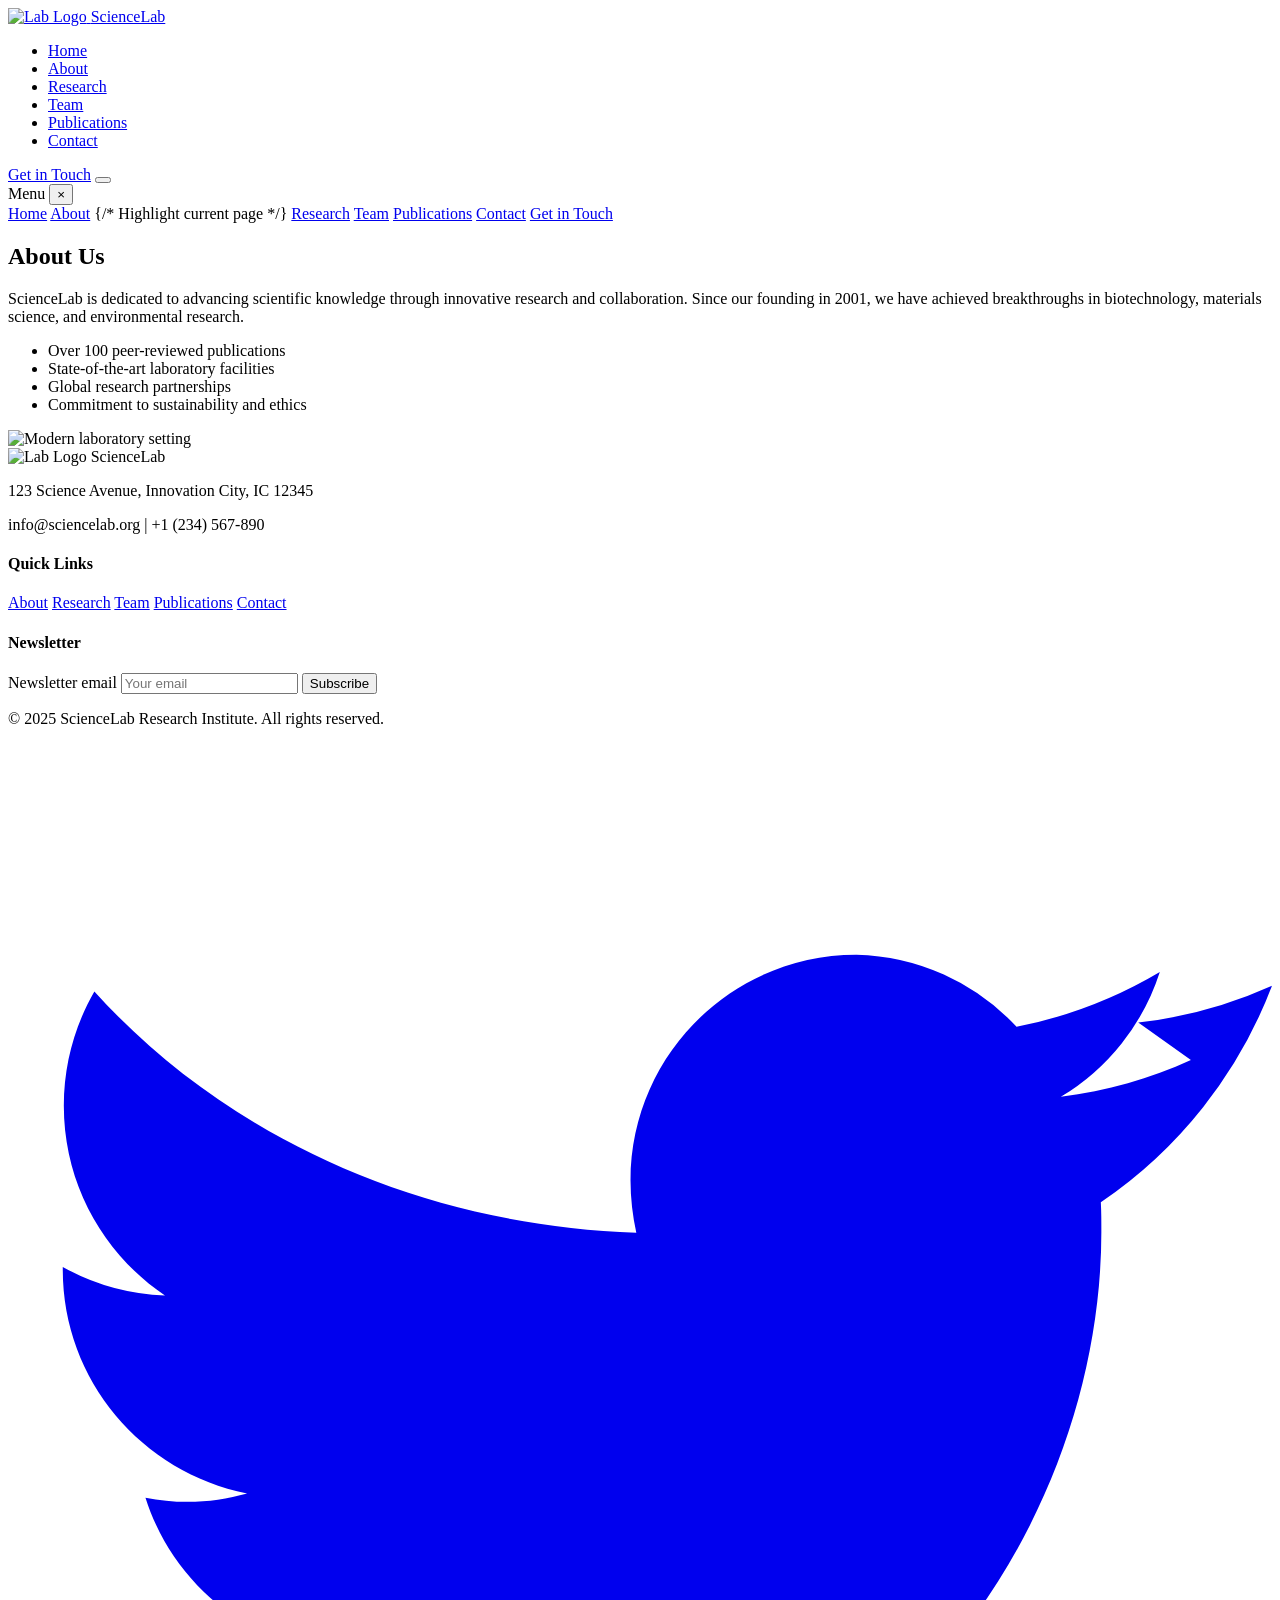
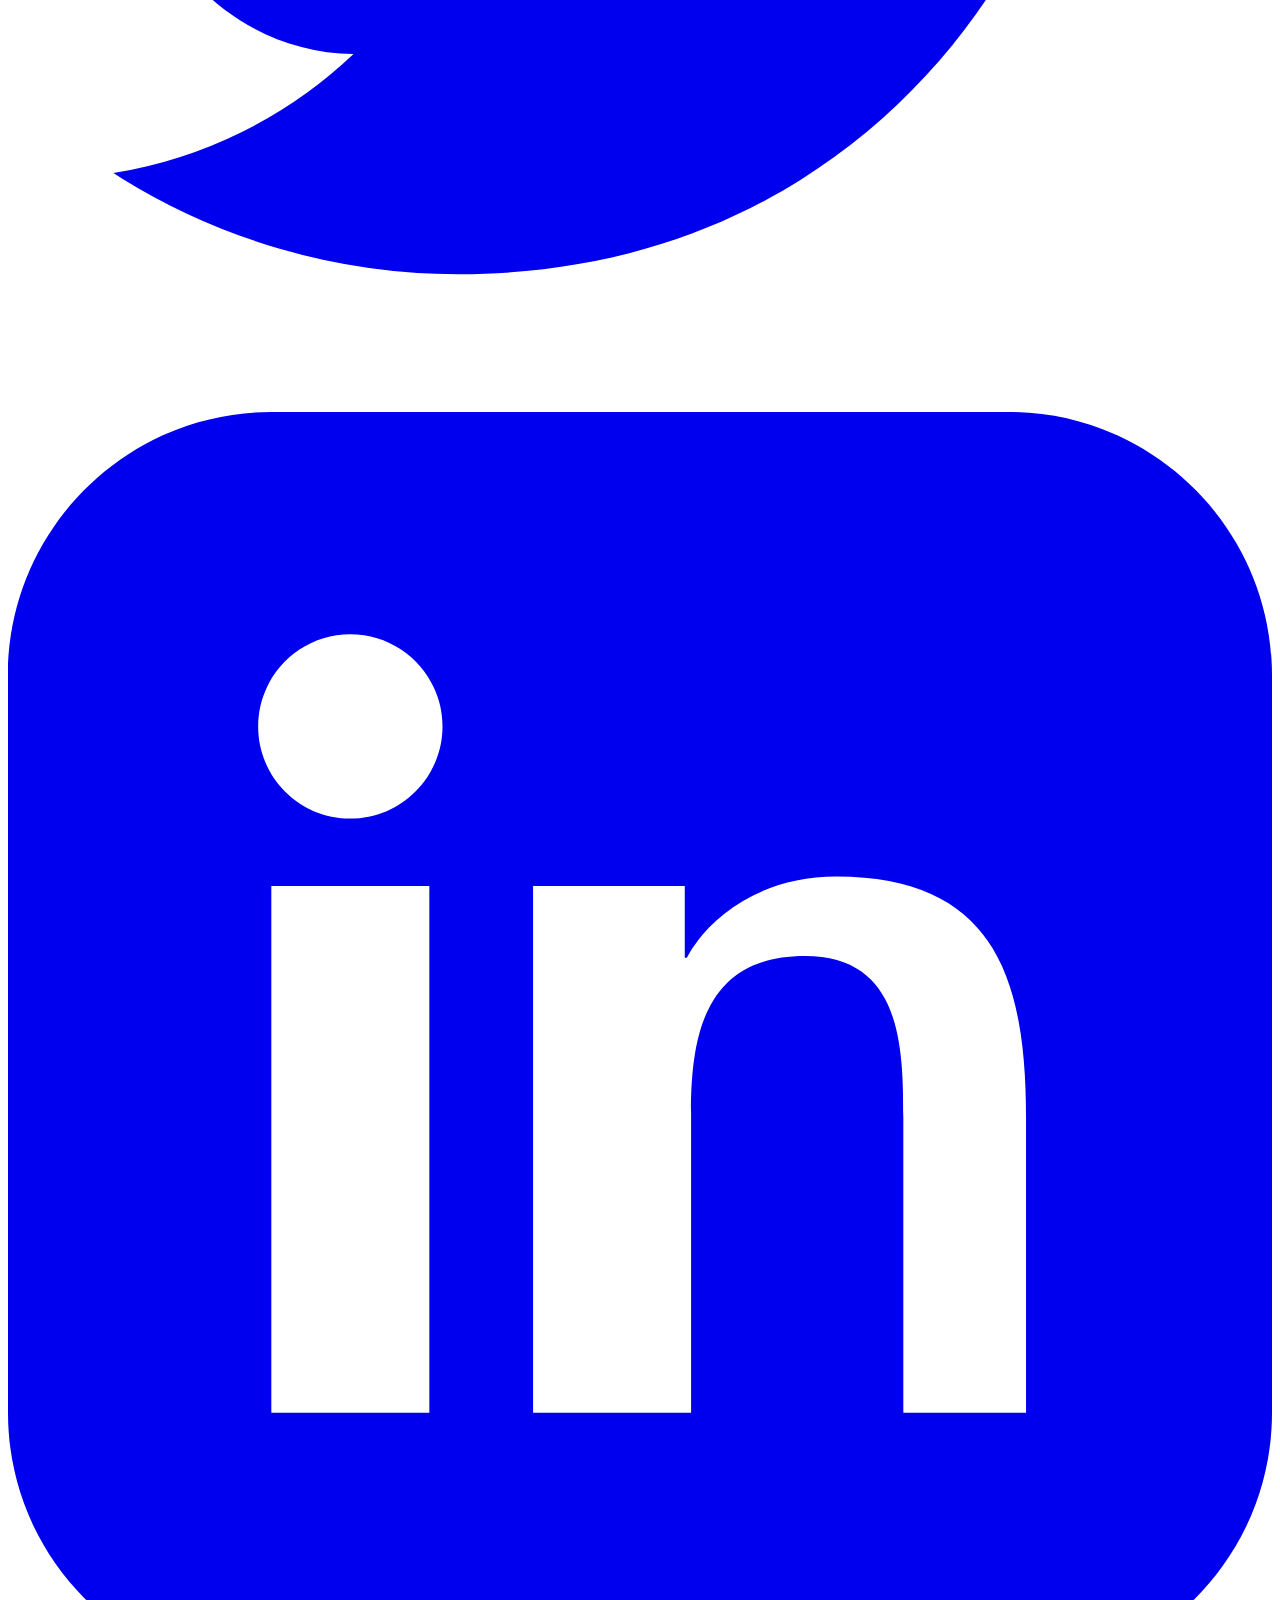
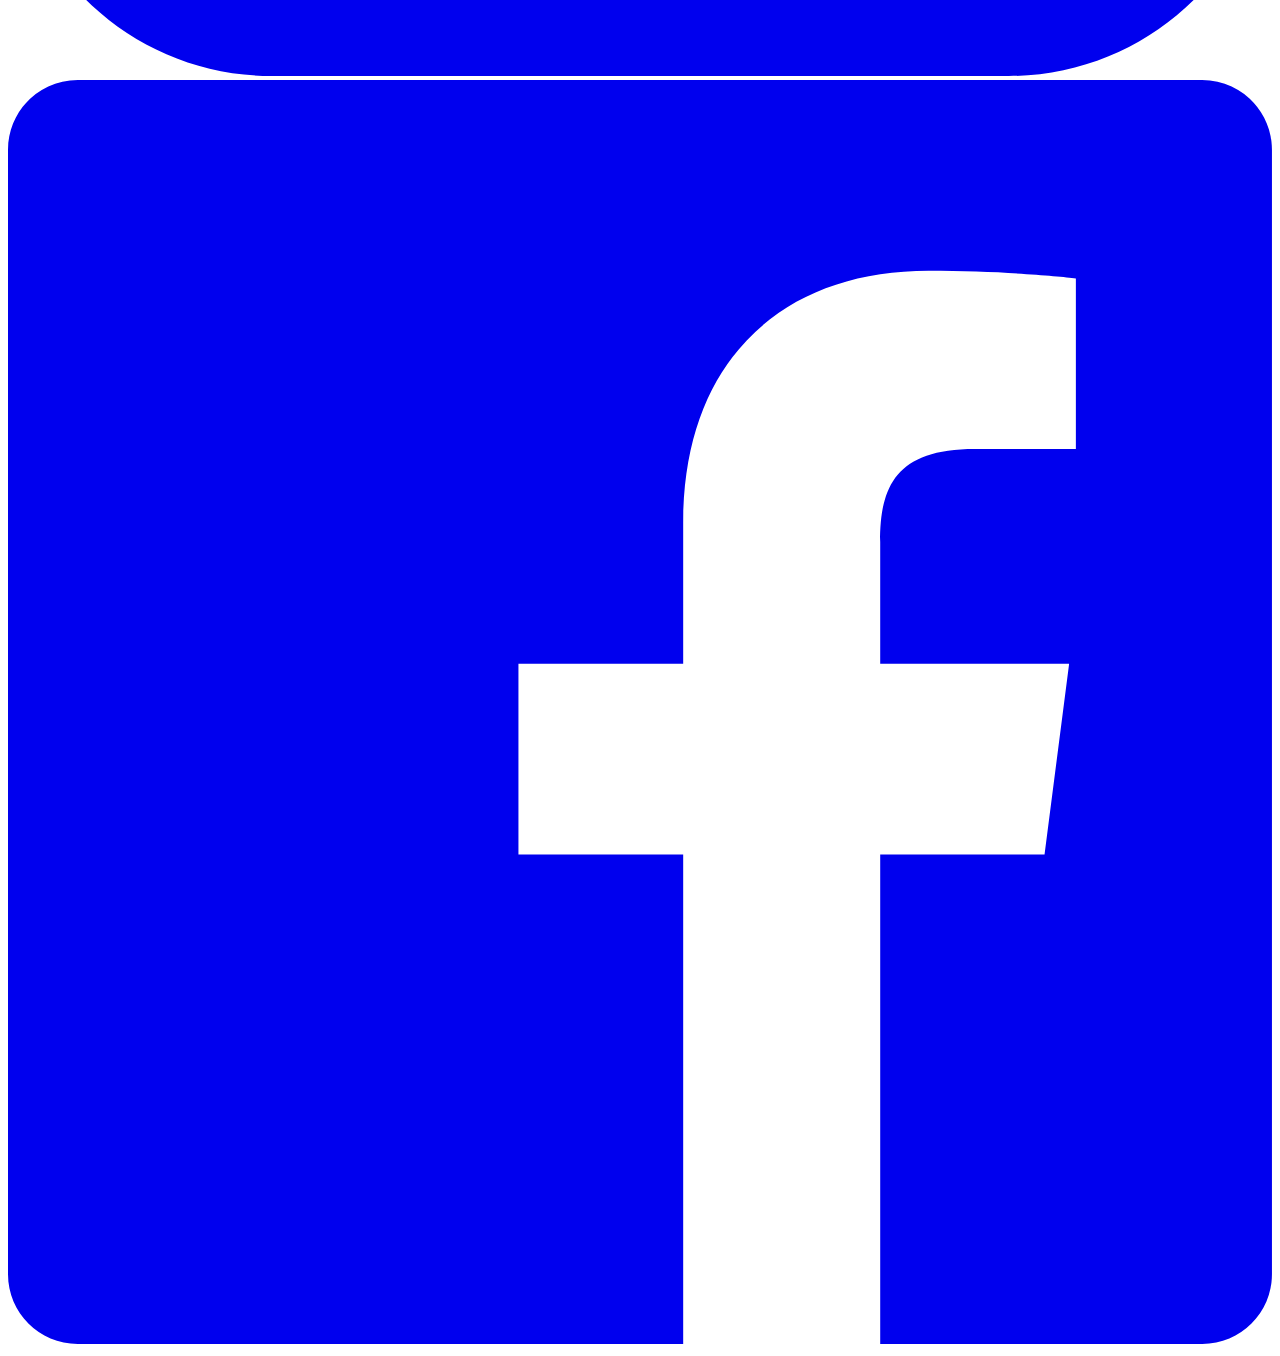
==== about.html @ 400959a8 "inital demo science lab on dev" ====
<!DOCTYPE html>
<html lang="en" class="scroll-smooth">
<head>
  <meta charset="UTF-8" />
  <meta name="viewport" content="width=device-width, initial-scale=1.0" />
  <meta name="description" content="About ScienceLab Research Institute - Our mission, history, and values." />
  <meta name="keywords" content="Science Lab, Research, About Us, Mission, Values, Tailwind CSS" />
  <meta name="author" content="ScienceLab" />
  <title>About Us - ScienceLab Research Institute</title>
  <!-- Google Fonts: Poppins -->
  <link rel="preconnect" href="https://fonts.googleapis.com">
  <link rel="preconnect" href="https://fonts.gstatic.com" crossorigin>
  <link href="https://fonts.googleapis.com/css2?family=Poppins:wght@400;600;700&display=swap" rel="stylesheet">
  <!-- Tailwind CSS CDN -->
  <script src="https://cdn.tailwindcss.com"></script>
  <!-- Tailwind Config -->
  <script>
    tailwind.config = {
      theme: {
        extend: {
          colors: {
            'sci-navy': '#0A174E',
            'sci-green': '#10B981',
            'sci-light-gray': '#F3F6FA',
          },
          fontFamily: {
            poppins: ['Poppins', 'sans-serif'],
          },
          boxShadow: {
            'nav': '0 4px 24px 0 rgba(10,23,78,0.10)',
            'form': '0 8px 32px 0 rgba(10,23,78,0.10)',
            'card': '0 4px 24px 0 rgba(10,23,78,0.08)',
            'card-hover': '0 8px 32px 0 rgba(16,185,129,0.18)',
            'icon': '0 2px 8px 0 rgba(16,185,129,0.10)',
            'img': '0 2px 8px 0 rgba(16,185,129,0.10)',
            'pub-hover': '0 6px 24px 0 rgba(16,185,129,0.18)',
          },
          animation: {
            'fade-in': 'fade-in 0.8s cubic-bezier(.4,0,.2,1) both',
            'fade-in-left': 'fade-in-left 0.8s cubic-bezier(.4,0,.2,1) both',
            'fade-in-right': 'fade-in-right 0.8s cubic-bezier(.4,0,.2,1) both',
          },
          keyframes: {
            'fade-in': {
              'from': { opacity: '0', transform: 'translateY(20px)' },
              'to': { opacity: '1', transform: 'translateY(0)' },
            },
            'fade-in-left': {
              'from': { opacity: '0', transform: 'translateX(-20px)' },
              'to': { opacity: '1', transform: 'translateX(0)' },
            },
            'fade-in-right': {
              'from': { opacity: '0', transform: 'translateX(20px)' },
              'to': { opacity: '1', transform: 'translateX(0)' },
            },
          },
          backgroundImage: {
             'hero-pattern': "linear-gradient(rgba(10,23,78,0.85),rgba(16,185,129,0.25)), url('https://images.unsplash.com/photo-1559757175-5700dde67548?auto=format&fit=crop&w=1200&q=80')",
          }
        },
      },
      plugins: [],
    }
  </script>
  <!-- Favicon -->
  <link rel="icon" href="https://img.icons8.com/ios-filled/50/10B981/laboratory.png" />
</head>
<body class="min-h-screen flex flex-col font-poppins text-sci-navy bg-gradient-to-br from-slate-100 to-sci-light-gray">

  <!-- Navbar -->
  <header id="navbar" class="fixed top-0 left-0 w-full z-50 bg-white/80 backdrop-blur-md border-b border-sci-navy/10 shadow-[0_4px_24px_0_rgba(10,23,78,0.10)] transition-all duration-300">
    <nav class="max-w-7xl mx-auto flex items-center justify-between px-4 sm:px-6 py-3">
      <a href="index.html" class="flex items-center gap-2 focus:outline-none focus-visible:ring-2 focus-visible:ring-sci-green rounded">
        <img src="https://img.icons8.com/ios-filled/50/10B981/laboratory.png" alt="Lab Logo" class="h-8 w-8" />
        <span class="font-bold text-xl text-sci-green">ScienceLab</span>
      </a>
      <!-- Desktop Menu -->
      <ul class="hidden md:flex items-center gap-8">
        <li><a href="index.html" class="font-semibold text-sci-navy hover:text-sci-green focus:text-sci-green transition-colors duration-200 relative pb-1 after:content-[''] after:absolute after:bottom-0 after:left-0 after:w-0 after:h-0.5 after:bg-sci-green after:transition-all after:duration-300 hover:after:w-full focus:after:w-full">Home</a></li>
        <li><a href="about.html" class="font-semibold text-sci-green focus:text-sci-green transition-colors duration-200 relative pb-1 after:content-[''] after:absolute after:bottom-0 after:left-0 after:w-full after:h-0.5 after:bg-sci-green">About</a></li>
        <li><a href="research.html" class="font-semibold text-sci-navy hover:text-sci-green focus:text-sci-green transition-colors duration-200 relative pb-1 after:content-[''] after:absolute after:bottom-0 after:left-0 after:w-0 after:h-0.5 after:bg-sci-green after:transition-all after:duration-300 hover:after:w-full focus:after:w-full">Research</a></li>
        <li><a href="team.html" class="font-semibold text-sci-navy hover:text-sci-green focus:text-sci-green transition-colors duration-200 relative pb-1 after:content-[''] after:absolute after:bottom-0 after:left-0 after:w-0 after:h-0.5 after:bg-sci-green after:transition-all after:duration-300 hover:after:w-full focus:after:w-full">Team</a></li>
        <li><a href="publications.html" class="font-semibold text-sci-navy hover:text-sci-green focus:text-sci-green transition-colors duration-200 relative pb-1 after:content-[''] after:absolute after:bottom-0 after:left-0 after:w-0 after:h-0.5 after:bg-sci-green after:transition-all after:duration-300 hover:after:w-full focus:after:w-full">Publications</a></li>
        <li><a href="contact.html" class="font-semibold text-sci-navy hover:text-sci-green focus:text-sci-green transition-colors duration-200 relative pb-1 after:content-[''] after:absolute after:bottom-0 after:left-0 after:w-0 after:h-0.5 after:bg-sci-green after:transition-all after:duration-300 hover:after:w-full focus:after:w-full">Contact</a></li>
      </ul>
      <a href="contact.html" class="hidden md:inline-block bg-sci-green text-white px-5 py-2 rounded-full shadow-lg font-semibold hover:bg-sci-navy hover:text-sci-green focus:bg-sci-navy focus:text-sci-green focus:outline-none focus:ring-2 focus:ring-sci-green focus:ring-offset-2 transition-all duration-200 ease-in-out transform hover:scale-105">Get in Touch</a>
      <!-- Hamburger -->
      <button id="menu-btn" class="md:hidden flex flex-col gap-1.5 focus:outline-none p-2 -mr-2 focus-visible:ring-2 focus-visible:ring-sci-green rounded" aria-label="Open navigation menu" aria-expanded="false">
        <span class="w-6 h-0.5 bg-sci-green rounded-full"></span>
        <span class="w-6 h-0.5 bg-sci-green rounded-full"></span>
        <span class="w-6 h-0.5 bg-sci-green rounded-full"></span>
      </button>
    </nav>
    <!-- Mobile Menu -->
    <div id="mobile-menu" class="fixed top-0 right-0 h-full w-64 bg-white/90 backdrop-blur-lg shadow-2xl border-l border-white/20 z-[60] transform translate-x-full transition-transform duration-300 ease-in-out flex flex-col p-6 gap-4 md:hidden">
       <div class="flex justify-between items-center mb-4">
           <span class="font-bold text-lg text-sci-green">Menu</span>
           <button id="close-menu" class="text-3xl text-sci-green hover:text-sci-navy focus:text-sci-navy focus:outline-none focus-visible:ring-2 focus-visible:ring-sci-green rounded" aria-label="Close navigation menu">&times;</button>
       </div>
      <a href="index.html" class="block py-2 font-semibold text-sci-navy hover:text-sci-green focus:text-sci-green transition-colors duration-200">Home</a>
      <a href="about.html" class="block py-2 font-semibold text-sci-green focus:text-sci-green transition-colors duration-200">About</a> {/* Highlight current page */}
      <a href="research.html" class="block py-2 font-semibold text-sci-navy hover:text-sci-green focus:text-sci-green transition-colors duration-200">Research</a>
      <a href="team.html" class="block py-2 font-semibold text-sci-navy hover:text-sci-green focus:text-sci-green transition-colors duration-200">Team</a>
      <a href="publications.html" class="block py-2 font-semibold text-sci-navy hover:text-sci-green focus:text-sci-green transition-colors duration-200">Publications</a>
      <a href="contact.html" class="block py-2 font-semibold text-sci-navy hover:text-sci-green focus:text-sci-green transition-colors duration-200">Contact</a>
      <a href="contact.html" class="inline-block bg-sci-green text-white px-6 py-2.5 rounded-full shadow-lg font-semibold hover:bg-sci-navy hover:text-sci-green focus:bg-sci-navy focus:text-sci-green focus:outline-none focus:ring-2 focus:ring-sci-green focus:ring-offset-2 transition-all duration-200 ease-in-out transform hover:scale-105 w-full text-center mt-4">Get in Touch</a>
    </div>
     <!-- Mobile Menu Overlay -->
    <div id="menu-overlay" class="fixed inset-0 bg-black/30 z-40 hidden md:hidden transition-opacity duration-300 ease-in-out"></div>
  </header>

  <main class="flex-grow pt-20"> 
    <!-- About Us Section -->
    <section id="about" class="max-w-7xl mx-auto px-4 sm:px-6 py-16 md:py-20">
       <div class="grid md:grid-cols-2 gap-10 md:gap-16 items-center">
          <div class="animate-fade-in-left">
            <!-- {/* Use standard section title styling */} -->
            <h2 class="text-3xl md:text-4xl font-bold mb-10 md:mb-12 text-sci-navy">About Us</h2>
            <p class="mb-5 text-lg text-sci-navy/90 leading-relaxed">ScienceLab is dedicated to advancing scientific knowledge through innovative research and collaboration. Since our founding in 2001, we have achieved breakthroughs in biotechnology, materials science, and environmental research.</p>
            <ul class="space-y-2 text-sci-navy/90 list-inside list-disc marker:text-sci-green">
              <li>Over 100 peer-reviewed publications</li>
              <li>State-of-the-art laboratory facilities</li>
              <li>Global research partnerships</li>
              <li>Commitment to sustainability and ethics</li>
            </ul>
          </div>
          <div class="flex justify-center animate-fade-in-right">
            <img src="https://images.unsplash.com/photo-1576086213369-97a306d36557?auto=format&fit=crop&w=500&q=80" alt="Modern laboratory setting" class="rounded-2xl shadow-xl w-full max-w-md object-cover aspect-square" />
          </div>
       </div>
       <!-- {/* Add more relevant content for the About page here if needed */} -->
    </section>
  </main>

  <!-- Footer -->
  <footer class="bg-sci-navy text-white py-10 mt-auto">
    <div class="max-w-7xl mx-auto px-4 sm:px-6">
       <div class="grid grid-cols-1 md:grid-cols-3 lg:grid-cols-4 gap-8 items-center text-center md:text-left">
          <!-- Logo & Info -->
          <div class="lg:col-span-2">
            <div class="flex items-center justify-center md:justify-start gap-2 mb-3">
              <img src="https://img.icons8.com/ios-filled/50/10B981/laboratory.png" alt="Lab Logo" class="h-7 w-7" />
              <span class="font-bold text-xl">ScienceLab</span>
            </div>
            <p class="text-sm text-slate-300">123 Science Avenue, Innovation City, IC 12345</p>
            <p class="text-sm text-slate-300">info@sciencelab.org | +1 (234) 567-890</p>
          </div>

          <!-- Footer Links -->
          <div class="flex flex-col items-center md:items-start gap-2">
             <h4 class="font-semibold text-lg mb-2">Quick Links</h4>
            <a href="about.html" class="font-semibold text-white hover:text-sci-green focus:text-sci-green hover:underline focus:underline transition-colors duration-200 focus:outline-none">About</a>
            <a href="research.html" class="font-semibold text-white hover:text-sci-green focus:text-sci-green hover:underline focus:underline transition-colors duration-200 focus:outline-none">Research</a>
            <a href="team.html" class="font-semibold text-white hover:text-sci-green focus:text-sci-green hover:underline focus:underline transition-colors duration-200 focus:outline-none">Team</a>
            <a href="publications.html" class="font-semibold text-white hover:text-sci-green focus:text-sci-green hover:underline focus:underline transition-colors duration-200 focus:outline-none">Publications</a>
            <a href="contact.html" class="font-semibold text-white hover:text-sci-green focus:text-sci-green hover:underline focus:underline transition-colors duration-200 focus:outline-none">Contact</a>
          </div>

          <!-- Newsletter -->
          <div class="flex flex-col items-center md:items-start gap-2">
             <h4 class="font-semibold text-lg mb-2">Newsletter</h4>
             <form class="flex w-full max-w-sm" autocomplete="off">
               <label for="footer-email" class="sr-only">Newsletter email</label>
               <input type="email" id="footer-email" placeholder="Your email" class="flex-grow px-3 py-2 rounded-l-md text-sci-navy focus:outline-none focus:ring-2 focus:ring-sci-green" aria-label="Newsletter email" required />
               <button type="submit" class="bg-sci-green px-4 py-2 rounded-r-md font-semibold hover:bg-opacity-80 transition-colors text-white focus:outline-none focus:ring-2 focus:ring-sci-green focus:ring-offset-2 focus:ring-offset-sci-navy">Subscribe</button>
             </form>
          </div>
       </div>

       <!-- Bottom Bar -->
       <div class="border-t border-slate-700 mt-8 pt-6 flex flex-col md:flex-row justify-between items-center gap-4 text-sm">
          <p class="text-slate-400">&copy; 2025 ScienceLab Research Institute. All rights reserved.</p>
          <div class="flex gap-4">
            <a href="#" aria-label="Twitter" class="inline-flex items-center text-white hover:text-sci-green focus:text-sci-green transition-colors duration-200 transform hover:scale-110 focus:outline-none focus-visible:ring-1 focus-visible:ring-sci-green rounded">
              <svg class="w-5 h-5" fill="currentColor" viewBox="0 0 24 24"><path d="M22.46 6c-.77.35-1.6.59-2.47.7a4.3 4.3 0 0 0 1.88-2.37 8.59 8.59 0 0 1-2.72 1.04A4.28 4.28 0 0 0 16.11 4c-2.37 0-4.29 1.92-4.29 4.29 0 .34.04.67.11.99C7.69 9.13 4.07 7.38 1.64 4.7c-.37.64-.58 1.38-.58 2.17 0 1.5.76 2.82 1.92 3.6a4.28 4.28 0 0 1-1.94-.54v.05c0 2.1 1.5 3.85 3.5 4.25-.36.1-.74.16-1.13.16-.28 0-.54-.03-.8-.08.54 1.7 2.1 2.94 3.95 2.97A8.6 8.6 0 0 1 2 19.54a12.13 12.13 0 0 0 6.56 1.92c7.88 0 12.2-6.53 12.2-12.2 0-.19 0-.37-.01-.56A8.7 8.7 0 0 0 24 4.59a8.5 8.5 0 0 1-2.54.7z"/></svg>
            </a>
            <a href="#" aria-label="LinkedIn" class="inline-flex items-center text-white hover:text-sci-green focus:text-sci-green transition-colors duration-200 transform hover:scale-110 focus:outline-none focus-visible:ring-1 focus-visible:ring-sci-green rounded">
              <svg class="w-5 h-5" fill="currentColor" viewBox="0 0 24 24"><path d="M19 0h-14c-2.76 0-5 2.24-5 5v14c0 2.76 2.24 5 5 5h14c2.76 0 5-2.24 5-5v-14c0-2.76-2.24-5-5-5zm-11 19h-3v-10h3v10zm-1.5-11.28c-.97 0-1.75-.79-1.75-1.75s.78-1.75 1.75-1.75 1.75.79 1.75 1.75-.78 1.75-1.75 1.75zm13.5 11.28h-3v-5.6c0-1.34-.03-3.07-1.87-3.07-1.87 0-2.16 1.46-2.16 2.97v5.7h-3v-10h2.88v1.36h.04c.4-.75 1.38-1.54 2.84-1.54 3.04 0 3.6 2 3.6 4.59v5.59z"/></svg>
            </a>
            <a href="#" aria-label="Facebook" class="inline-flex items-center text-white hover:text-sci-green focus:text-sci-green transition-colors duration-200 transform hover:scale-110 focus:outline-none focus-visible:ring-1 focus-visible:ring-sci-green rounded">
              <svg class="w-5 h-5" fill="currentColor" viewBox="0 0 24 24"><path d="M22.675 0h-21.35c-.733 0-1.325.592-1.325 1.325v21.351c0 .732.592 1.324 1.325 1.324h11.495v-9.294h-3.128v-3.622h3.128v-2.672c0-3.1 1.893-4.788 4.659-4.788 1.325 0 2.463.099 2.797.143v3.24l-1.918.001c-1.504 0-1.797.715-1.797 1.763v2.313h3.587l-.467 3.622h-3.12v9.293h6.116c.73 0 1.322-.592 1.322-1.324v-21.35c0-.733-.592-1.325-1.325-1.325z"/></svg>
            </a>
          </div>
       </div>
    </div>
  </footer>

  <!-- JavaScript for Mobile Menu -->
  <script src="script.js"></script>
</body>
</html>
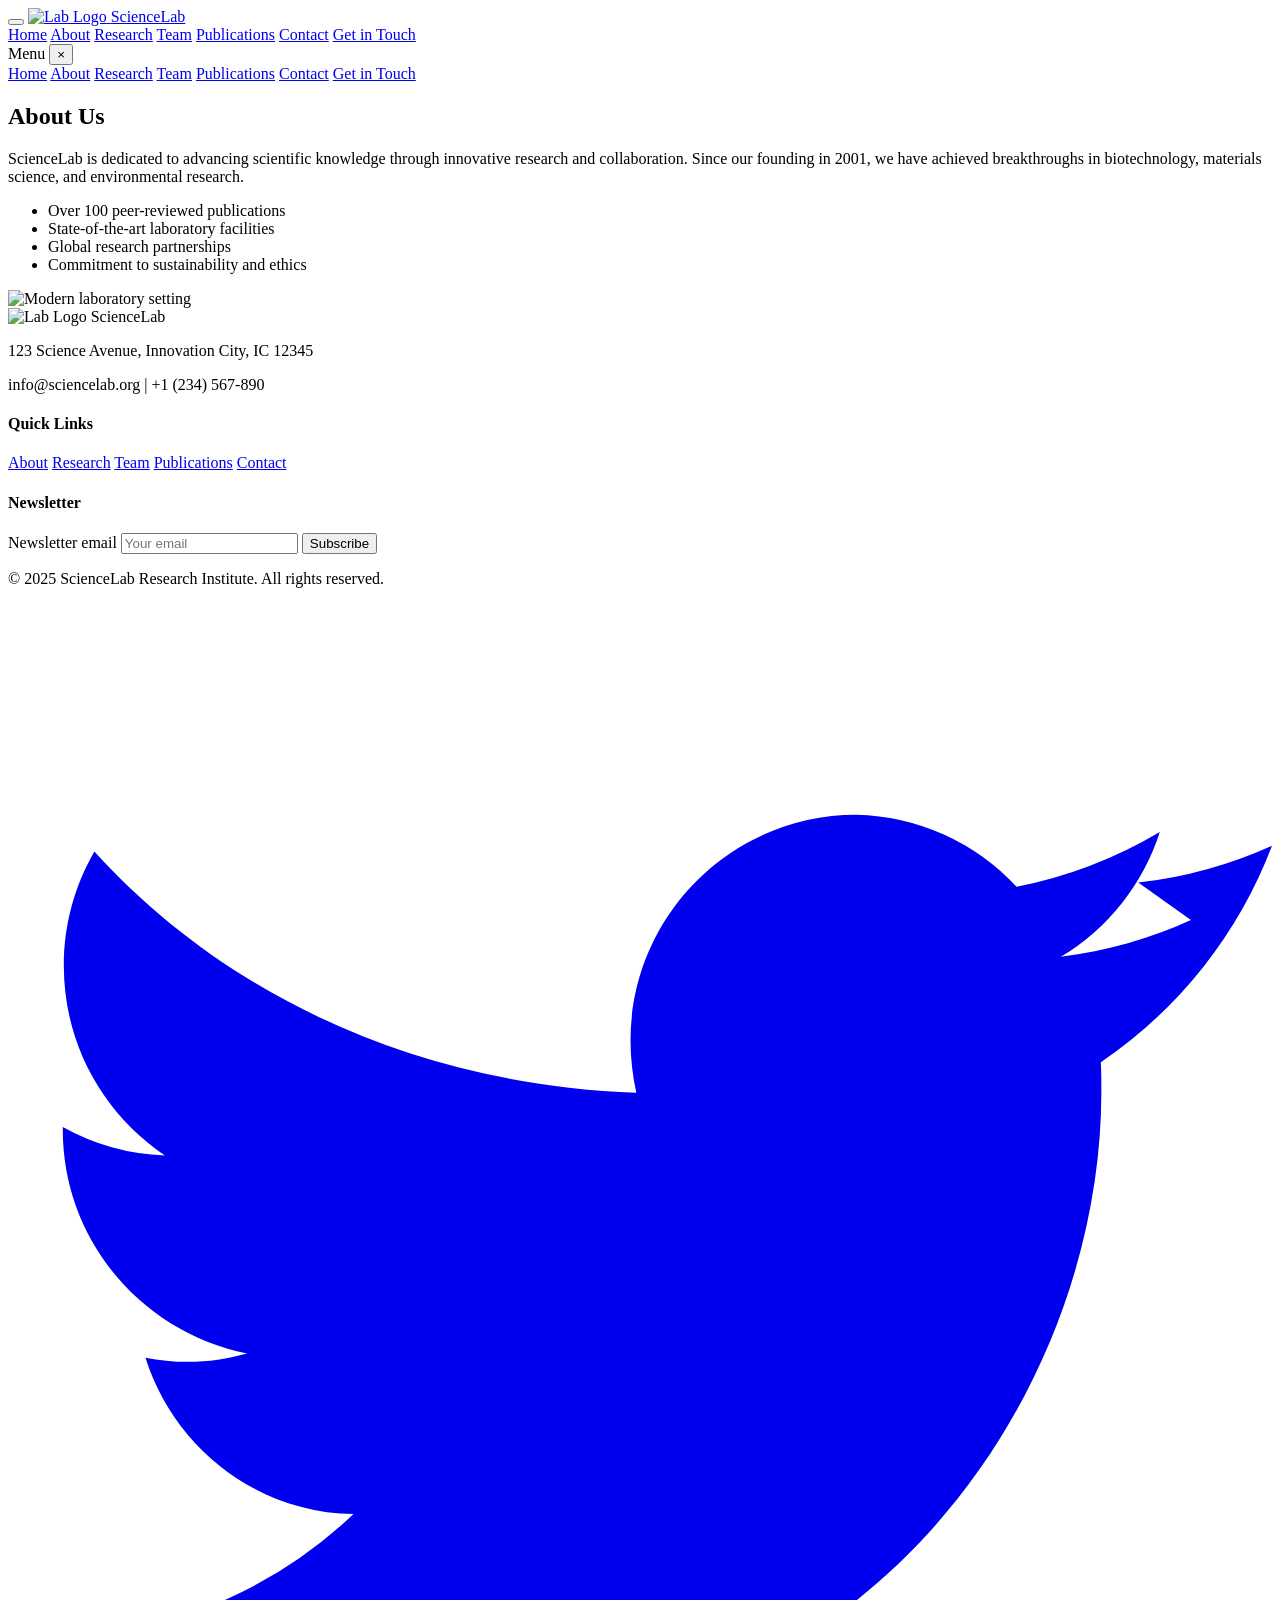
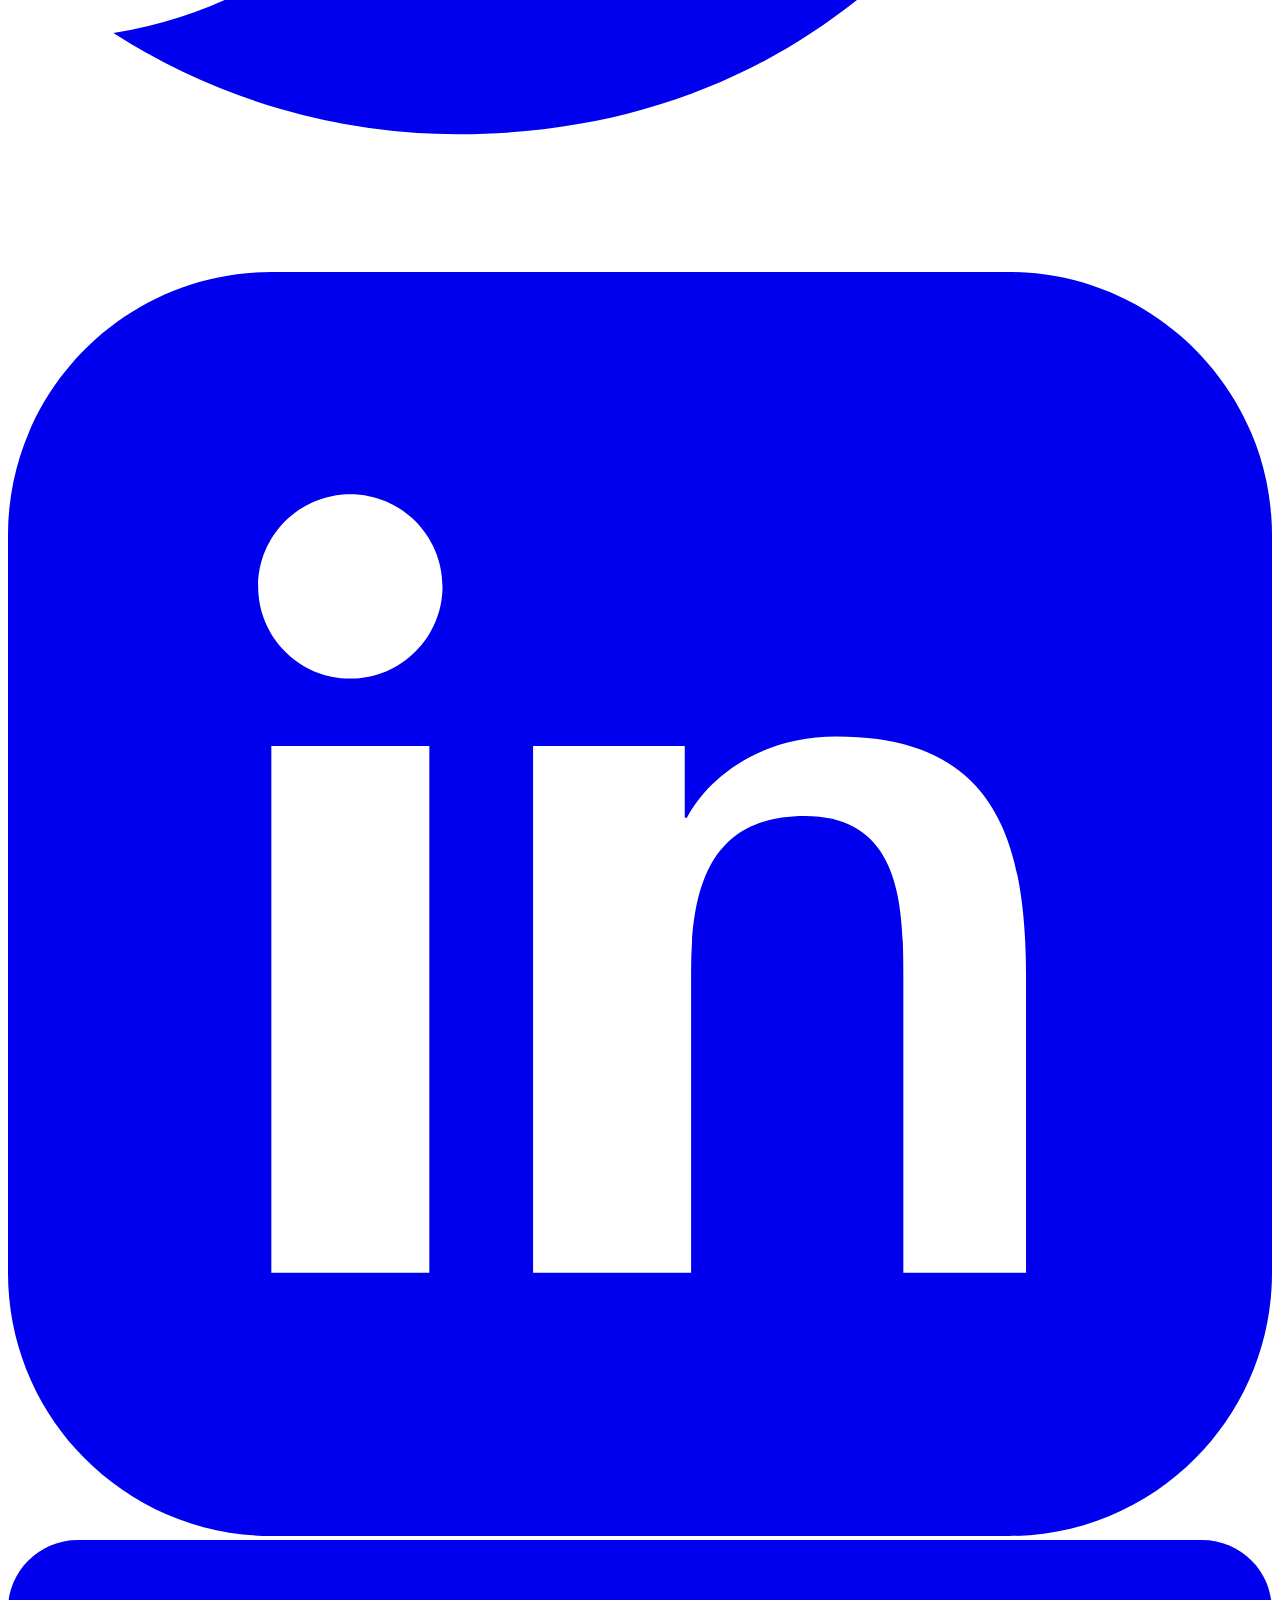
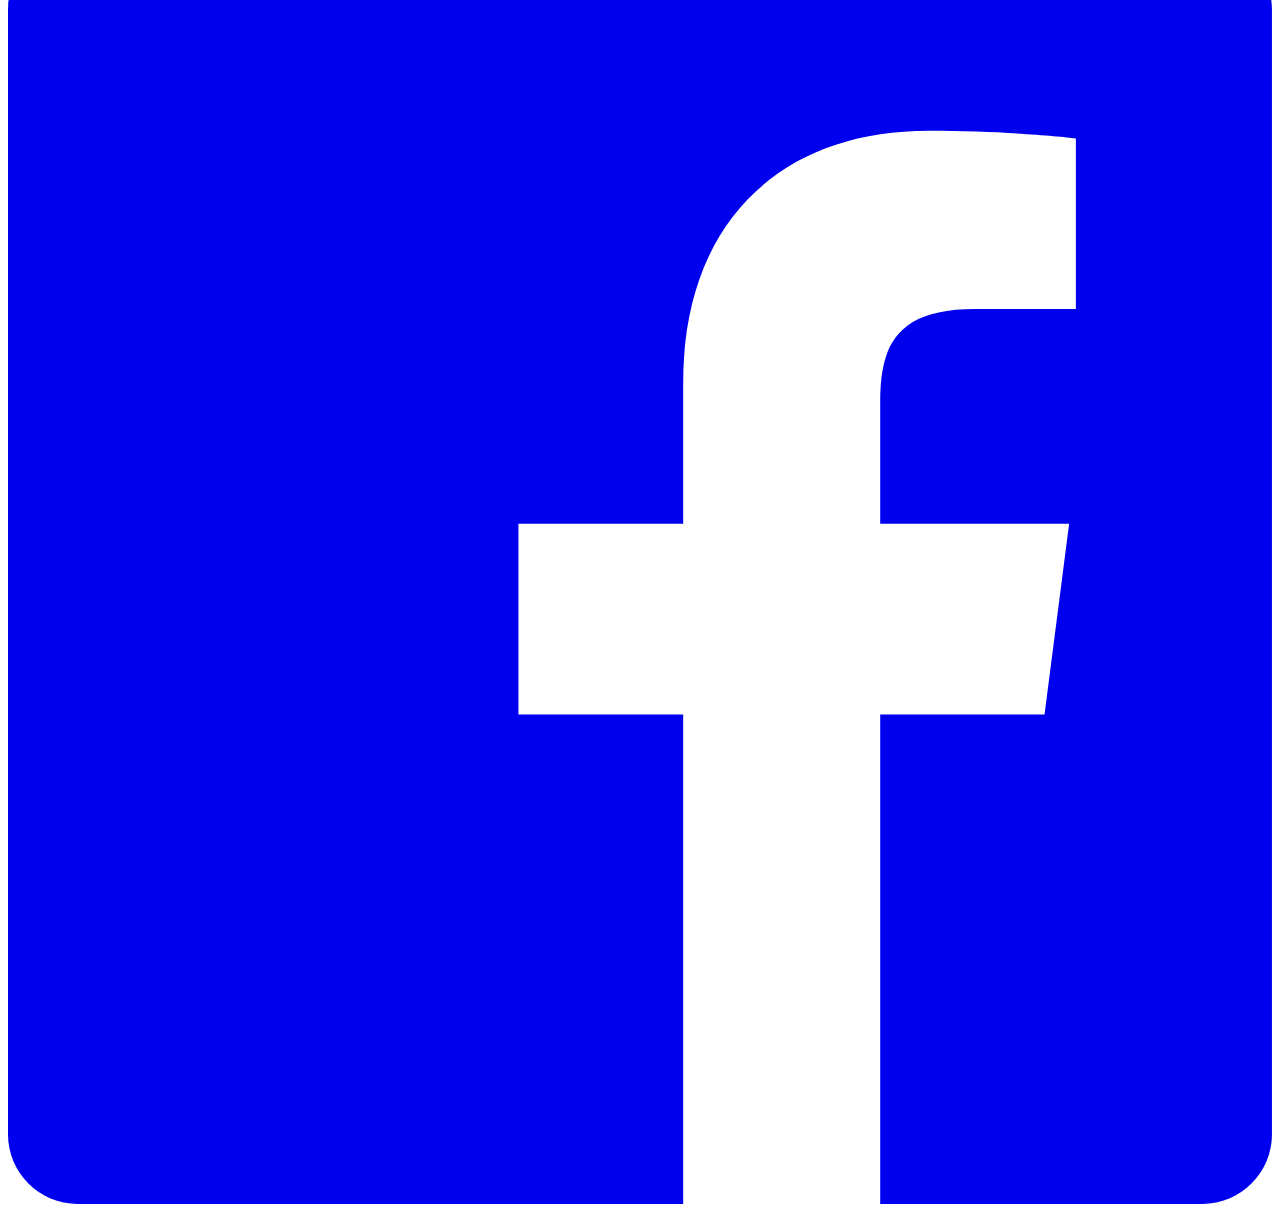
==== commit c1627d04: "inital updaat fix image and navaar" ====
--- a/about.html
+++ b/about.html
@@ -68,37 +68,41 @@
 <body class="min-h-screen flex flex-col font-poppins text-sci-navy bg-gradient-to-br from-slate-100 to-sci-light-gray">
 
   <!-- Navbar -->
+  <!-- Navbar -->
   <header id="navbar" class="fixed top-0 left-0 w-full z-50 bg-white/80 backdrop-blur-md border-b border-sci-navy/10 shadow-[0_4px_24px_0_rgba(10,23,78,0.10)] transition-all duration-300">
-    <nav class="max-w-7xl mx-auto flex items-center justify-between px-4 sm:px-6 py-3">
+    <nav class="max-w-7xl mx-auto flex items-center gap-6 px-4 sm:px-6 py-3">
+      <!-- Hamburger -->
+      <button id="menu-btn" class="md:hidden flex flex-col gap-1.5 focus:outline-none p-2 -ml-2 focus-visible:ring-2 focus-visible:ring-sci-green rounded" aria-label="Open navigation menu" aria-expanded="false">
+        <span class="w-6 h-0.5 bg-sci-green rounded-full"></span>
+        <span class="w-6 h-0.5 bg-sci-green rounded-full"></span>
+        <span class="w-6 h-0.5 bg-sci-green rounded-full"></span>
+      </button>
+
+      <!-- Logo -->
       <a href="index.html" class="flex items-center gap-2 focus:outline-none focus-visible:ring-2 focus-visible:ring-sci-green rounded">
         <img src="https://img.icons8.com/ios-filled/50/10B981/laboratory.png" alt="Lab Logo" class="h-8 w-8" />
         <span class="font-bold text-xl text-sci-green">ScienceLab</span>
       </a>
+
       <!-- Desktop Menu -->
-      <ul class="hidden md:flex items-center gap-8">
-        <li><a href="index.html" class="font-semibold text-sci-navy hover:text-sci-green focus:text-sci-green transition-colors duration-200 relative pb-1 after:content-[''] after:absolute after:bottom-0 after:left-0 after:w-0 after:h-0.5 after:bg-sci-green after:transition-all after:duration-300 hover:after:w-full focus:after:w-full">Home</a></li>
-        <li><a href="about.html" class="font-semibold text-sci-green focus:text-sci-green transition-colors duration-200 relative pb-1 after:content-[''] after:absolute after:bottom-0 after:left-0 after:w-full after:h-0.5 after:bg-sci-green">About</a></li>
-        <li><a href="research.html" class="font-semibold text-sci-navy hover:text-sci-green focus:text-sci-green transition-colors duration-200 relative pb-1 after:content-[''] after:absolute after:bottom-0 after:left-0 after:w-0 after:h-0.5 after:bg-sci-green after:transition-all after:duration-300 hover:after:w-full focus:after:w-full">Research</a></li>
-        <li><a href="team.html" class="font-semibold text-sci-navy hover:text-sci-green focus:text-sci-green transition-colors duration-200 relative pb-1 after:content-[''] after:absolute after:bottom-0 after:left-0 after:w-0 after:h-0.5 after:bg-sci-green after:transition-all after:duration-300 hover:after:w-full focus:after:w-full">Team</a></li>
-        <li><a href="publications.html" class="font-semibold text-sci-navy hover:text-sci-green focus:text-sci-green transition-colors duration-200 relative pb-1 after:content-[''] after:absolute after:bottom-0 after:left-0 after:w-0 after:h-0.5 after:bg-sci-green after:transition-all after:duration-300 hover:after:w-full focus:after:w-full">Publications</a></li>
-        <li><a href="contact.html" class="font-semibold text-sci-navy hover:text-sci-green focus:text-sci-green transition-colors duration-200 relative pb-1 after:content-[''] after:absolute after:bottom-0 after:left-0 after:w-0 after:h-0.5 after:bg-sci-green after:transition-all after:duration-300 hover:after:w-full focus:after:w-full">Contact</a></li>
-      </ul>
-      <a href="contact.html" class="hidden md:inline-block bg-sci-green text-white px-5 py-2 rounded-full shadow-lg font-semibold hover:bg-sci-navy hover:text-sci-green focus:bg-sci-navy focus:text-sci-green focus:outline-none focus:ring-2 focus:ring-sci-green focus:ring-offset-2 transition-all duration-200 ease-in-out transform hover:scale-105">Get in Touch</a>
-      <!-- Hamburger -->
-      <button id="menu-btn" class="md:hidden flex flex-col gap-1.5 focus:outline-none p-2 -mr-2 focus-visible:ring-2 focus-visible:ring-sci-green rounded" aria-label="Open navigation menu" aria-expanded="false">
-        <span class="w-6 h-0.5 bg-sci-green rounded-full"></span>
-        <span class="w-6 h-0.5 bg-sci-green rounded-full"></span>
-        <span class="w-6 h-0.5 bg-sci-green rounded-full"></span>
-      </button>
+      <div class="hidden md:flex items-center gap-6">
+        <a href="index.html" class="font-semibold text-sci-navy hover:text-sci-green focus:text-sci-green transition-colors duration-200 relative pb-1 after:content-[''] after:absolute after:bottom-0 after:left-0 after:w-0 after:h-0.5 after:bg-sci-green after:transition-all after:duration-300 hover:after:w-full focus:after:w-full">Home</a>
+        <a href="about.html" class="font-semibold text-sci-navy hover:text-sci-green focus:text-sci-green transition-colors duration-200 relative pb-1 after:content-[''] after:absolute after:bottom-0 after:left-0 after:w-0 after:h-0.5 after:bg-sci-green after:transition-all after:duration-300 hover:after:w-full focus:after:w-full">About</a>
+        <a href="research.html" class="font-semibold text-sci-navy hover:text-sci-green focus:text-sci-green transition-colors duration-200 relative pb-1 after:content-[''] after:absolute after:bottom-0 after:left-0 after:w-0 after:h-0.5 after:bg-sci-green after:transition-all after:duration-300 hover:after:w-full focus:after:w-full">Research</a>
+        <a href="team.html" class="font-semibold text-sci-navy hover:text-sci-green focus:text-sci-green transition-colors duration-200 relative pb-1 after:content-[''] after:absolute after:bottom-0 after:left-0 after:w-0 after:h-0.5 after:bg-sci-green after:transition-all after:duration-300 hover:after:w-full focus:after:w-full">Team</a>
+        <a href="publications.html" class="font-semibold text-sci-navy hover:text-sci-green focus:text-sci-green transition-colors duration-200 relative pb-1 after:content-[''] after:absolute after:bottom-0 after:left-0 after:w-0 after:h-0.5 after:bg-sci-green after:transition-all after:duration-300 hover:after:w-full focus:after:w-full">Publications</a>
+        <a href="contact.html" class="font-semibold text-sci-navy hover:text-sci-green focus:text-sci-green transition-colors duration-200 relative pb-1 after:content-[''] after:absolute after:bottom-0 after:left-0 after:w-0 after:h-0.5 after:bg-sci-green after:transition-all after:duration-300 hover:after:w-full focus:after:w-full">Contact</a>
+        <a href="contact.html" class="bg-sci-green text-white px-5 py-2 rounded-full shadow-lg font-semibold hover:bg-sci-navy hover:text-sci-green focus:bg-sci-navy focus:text-sci-green focus:outline-none focus:ring-2 focus:ring-sci-green focus:ring-offset-2 transition-all duration-200 ease-in-out transform hover:scale-105">Get in Touch</a>
+      </div>
     </nav>
-    <!-- Mobile Menu -->
-    <div id="mobile-menu" class="fixed top-0 right-0 h-full w-64 bg-white/90 backdrop-blur-lg shadow-2xl border-l border-white/20 z-[60] transform translate-x-full transition-transform duration-300 ease-in-out flex flex-col p-6 gap-4 md:hidden">
+    <!-- Mobile Menu (modified for left side) -->
+    <div id="mobile-menu" class="fixed top-0 left-0 h-full w-64 bg-white/90 backdrop-blur-lg shadow-2xl border-r border-white/20 z-[60] transform -translate-x-full transition-transform duration-300 ease-in-out flex flex-col p-6 gap-4 md:hidden">
        <div class="flex justify-between items-center mb-4">
            <span class="font-bold text-lg text-sci-green">Menu</span>
            <button id="close-menu" class="text-3xl text-sci-green hover:text-sci-navy focus:text-sci-navy focus:outline-none focus-visible:ring-2 focus-visible:ring-sci-green rounded" aria-label="Close navigation menu">&times;</button>
        </div>
       <a href="index.html" class="block py-2 font-semibold text-sci-navy hover:text-sci-green focus:text-sci-green transition-colors duration-200">Home</a>
-      <a href="about.html" class="block py-2 font-semibold text-sci-green focus:text-sci-green transition-colors duration-200">About</a> {/* Highlight current page */}
+      <a href="about.html" class="block py-2 font-semibold text-sci-navy hover:text-sci-green focus:text-sci-green transition-colors duration-200">About</a>
       <a href="research.html" class="block py-2 font-semibold text-sci-navy hover:text-sci-green focus:text-sci-green transition-colors duration-200">Research</a>
       <a href="team.html" class="block py-2 font-semibold text-sci-navy hover:text-sci-green focus:text-sci-green transition-colors duration-200">Team</a>
       <a href="publications.html" class="block py-2 font-semibold text-sci-navy hover:text-sci-green focus:text-sci-green transition-colors duration-200">Publications</a>
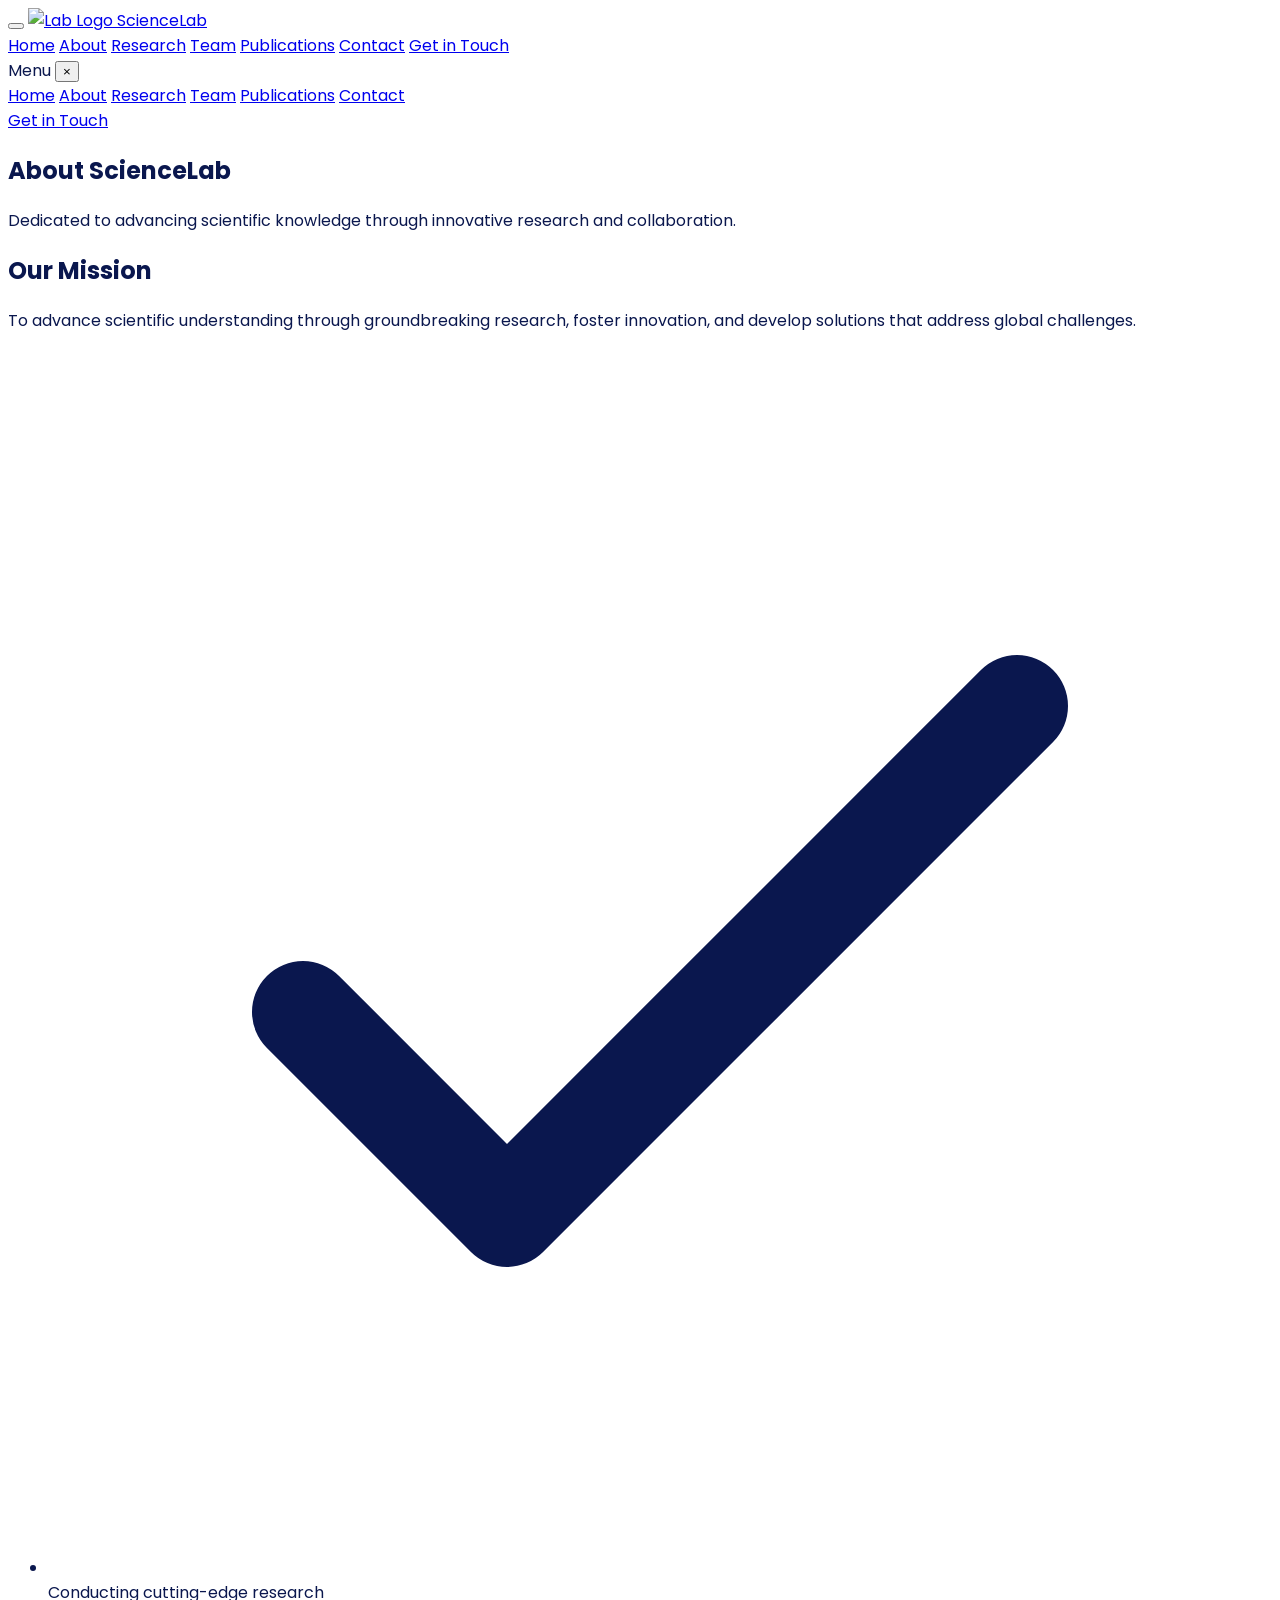
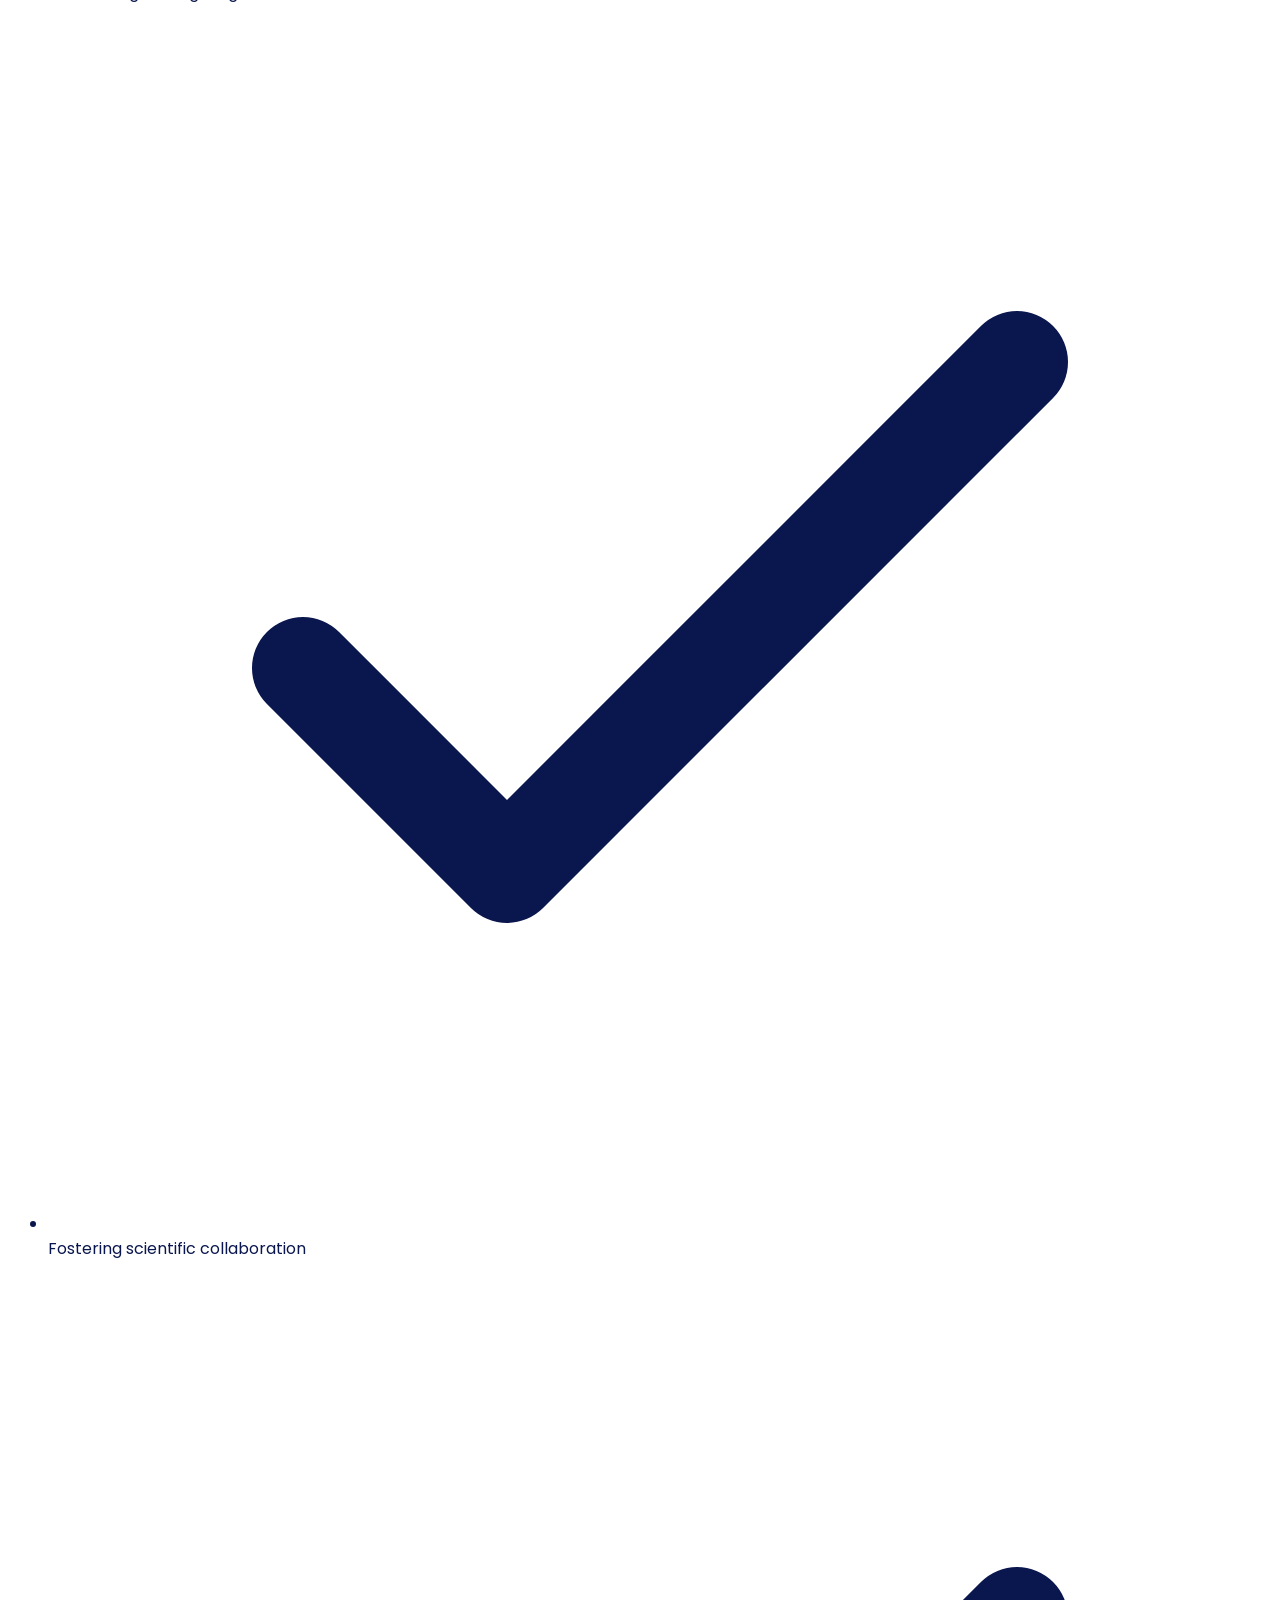
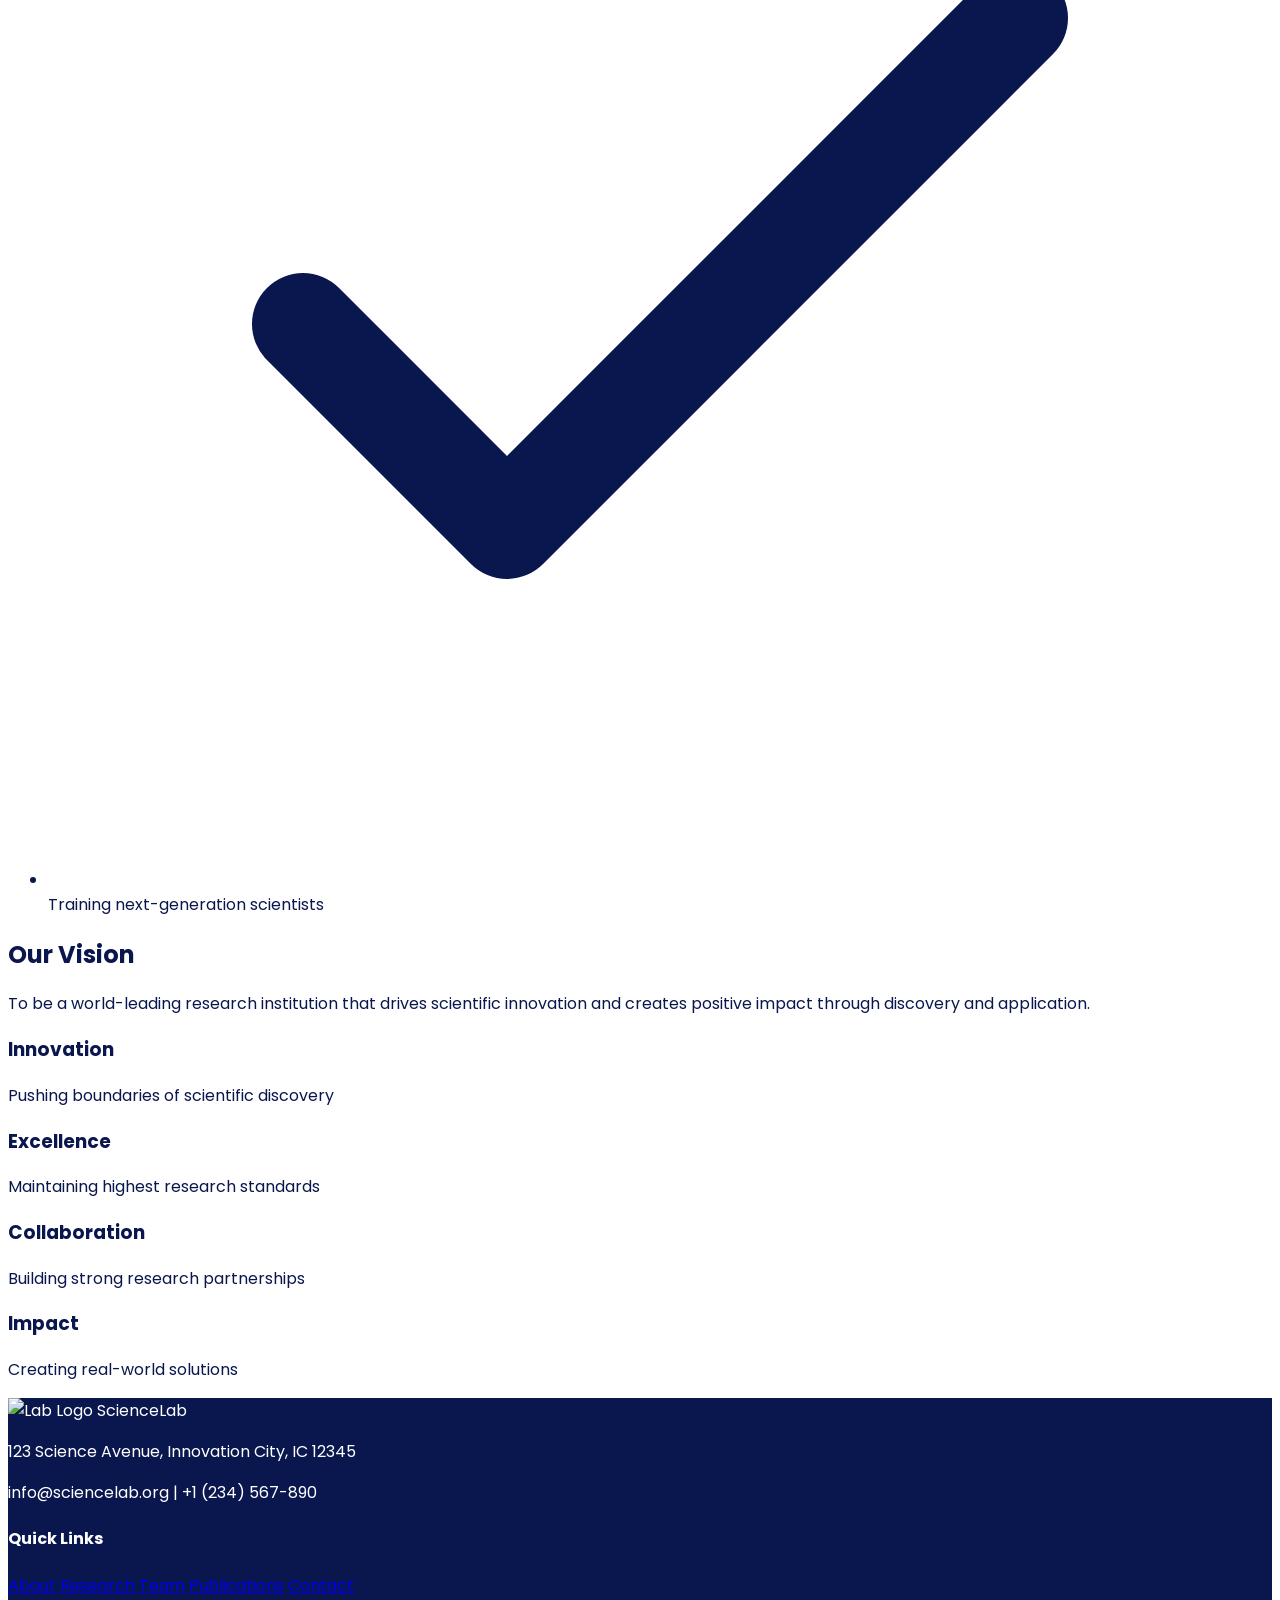
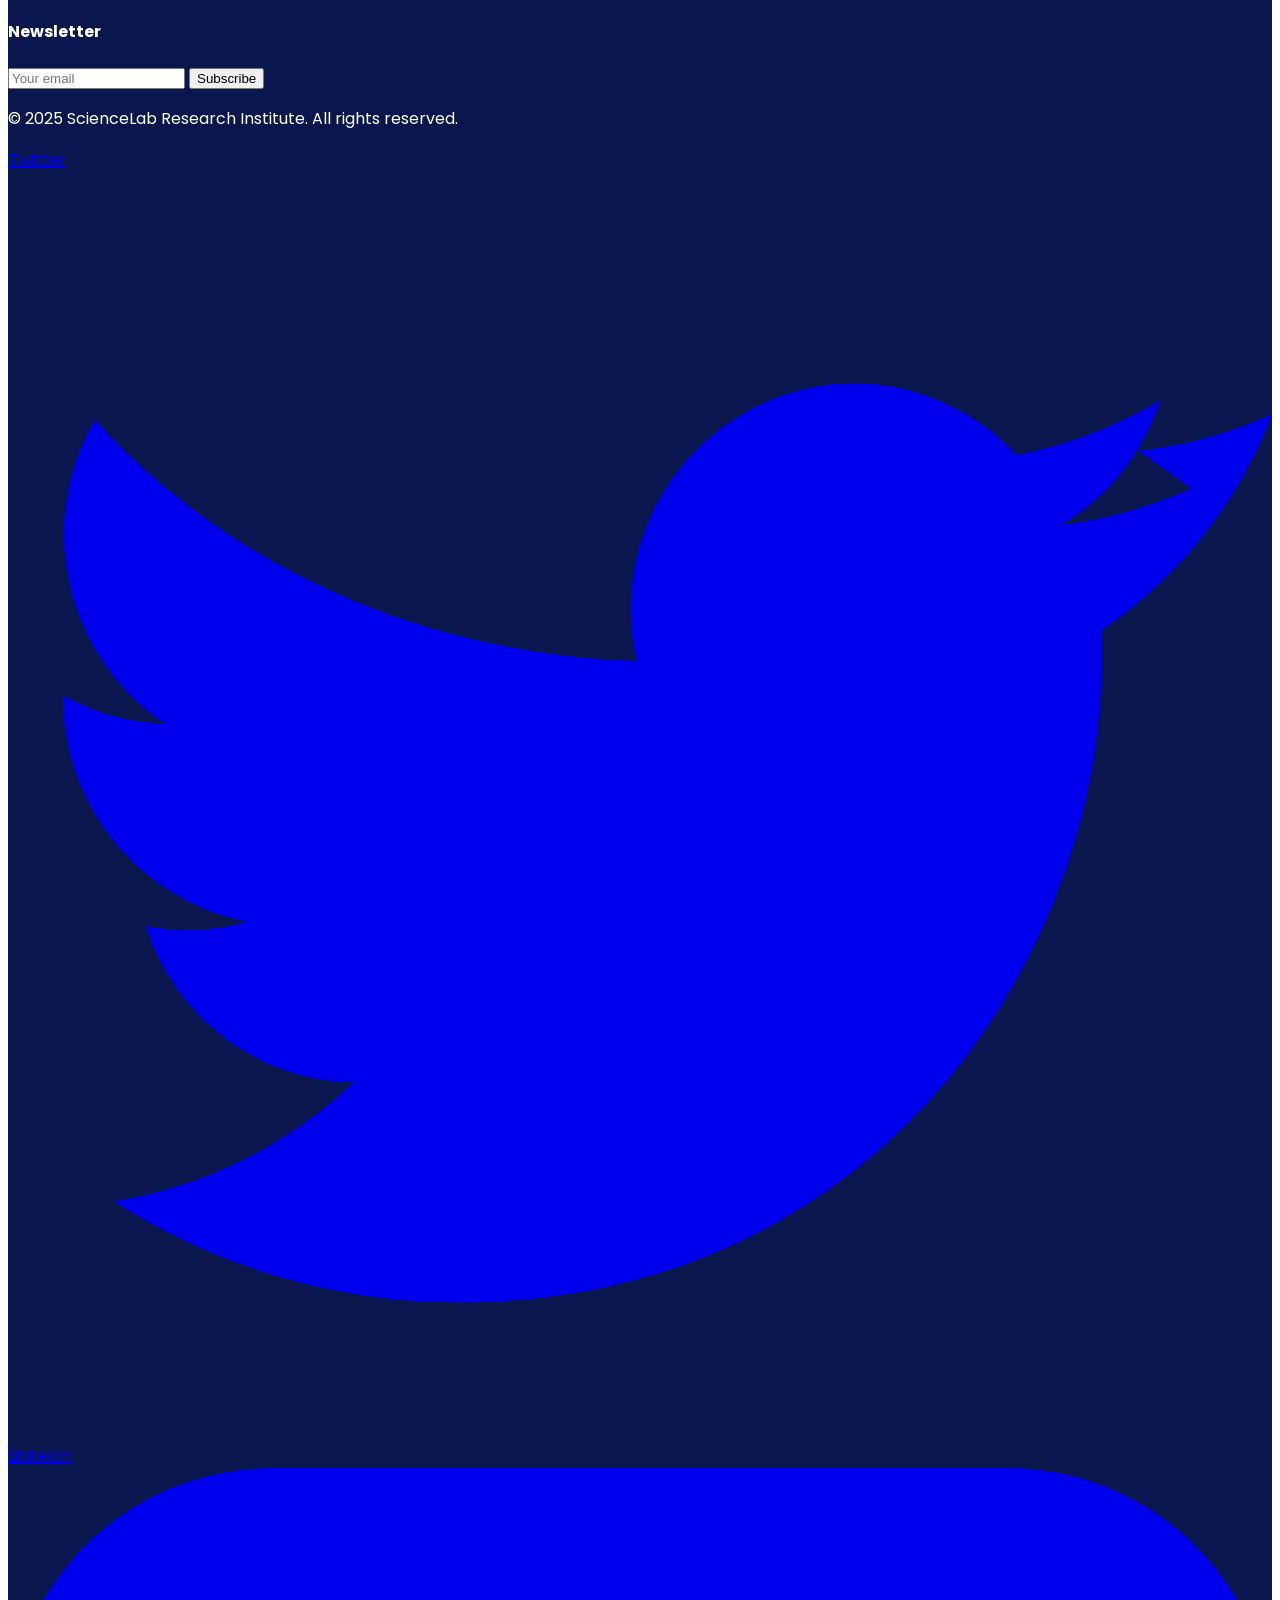
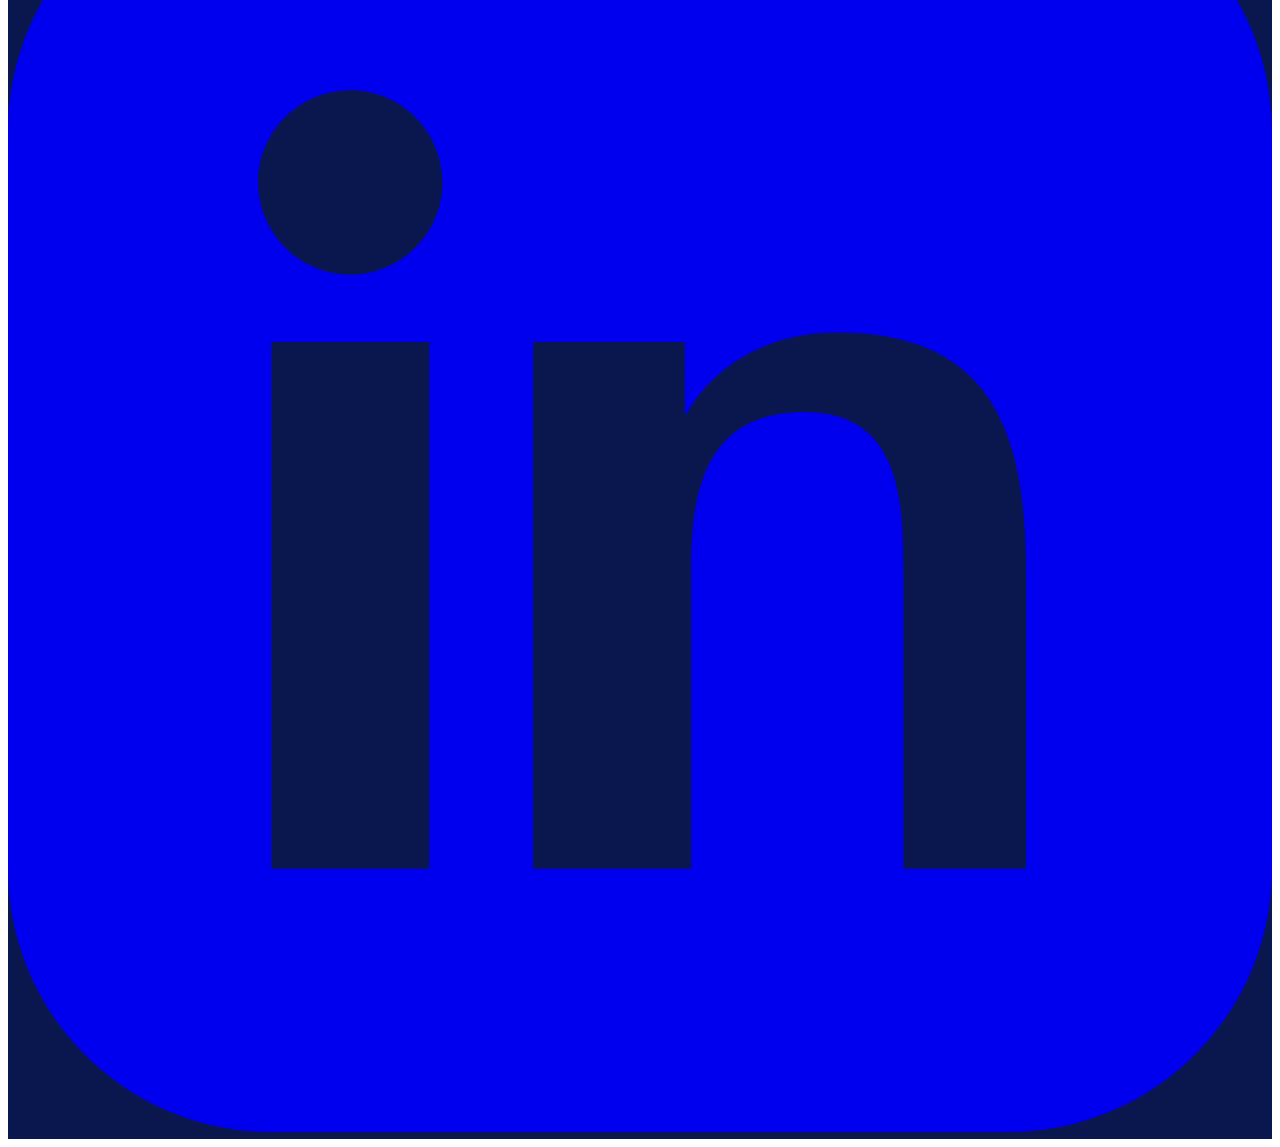
==== commit 2654b9a1: "updated mobile menu comes from top in all pages" ====
--- a/about.html
+++ b/about.html
@@ -3,14 +3,10 @@
 <head>
   <meta charset="UTF-8" />
   <meta name="viewport" content="width=device-width, initial-scale=1.0" />
-  <meta name="description" content="About ScienceLab Research Institute - Our mission, history, and values." />
-  <meta name="keywords" content="Science Lab, Research, About Us, Mission, Values, Tailwind CSS" />
+  <meta name="description" content="About ScienceLab - Learn about our mission, vision, and commitment to scientific excellence." />
+  <meta name="keywords" content="Science Lab, About Us, Research Institution, Mission, Vision" />
   <meta name="author" content="ScienceLab" />
   <title>About Us - ScienceLab Research Institute</title>
-  <!-- Google Fonts: Poppins -->
-  <link rel="preconnect" href="https://fonts.googleapis.com">
-  <link rel="preconnect" href="https://fonts.gstatic.com" crossorigin>
-  <link href="https://fonts.googleapis.com/css2?family=Poppins:wght@400;600;700&display=swap" rel="stylesheet">
   <!-- Tailwind CSS CDN -->
   <script src="https://cdn.tailwindcss.com"></script>
   <!-- Tailwind Config -->
@@ -31,161 +27,184 @@
             'form': '0 8px 32px 0 rgba(10,23,78,0.10)',
             'card': '0 4px 24px 0 rgba(10,23,78,0.08)',
             'card-hover': '0 8px 32px 0 rgba(16,185,129,0.18)',
-            'icon': '0 2px 8px 0 rgba(16,185,129,0.10)',
-            'img': '0 2px 8px 0 rgba(16,185,129,0.10)',
-            'pub-hover': '0 6px 24px 0 rgba(16,185,129,0.18)',
           },
-          animation: {
-            'fade-in': 'fade-in 0.8s cubic-bezier(.4,0,.2,1) both',
-            'fade-in-left': 'fade-in-left 0.8s cubic-bezier(.4,0,.2,1) both',
-            'fade-in-right': 'fade-in-right 0.8s cubic-bezier(.4,0,.2,1) both',
-          },
-          keyframes: {
-            'fade-in': {
-              'from': { opacity: '0', transform: 'translateY(20px)' },
-              'to': { opacity: '1', transform: 'translateY(0)' },
-            },
-            'fade-in-left': {
-              'from': { opacity: '0', transform: 'translateX(-20px)' },
-              'to': { opacity: '1', transform: 'translateX(0)' },
-            },
-            'fade-in-right': {
-              'from': { opacity: '0', transform: 'translateX(20px)' },
-              'to': { opacity: '1', transform: 'translateX(0)' },
-            },
-          },
-          backgroundImage: {
-             'hero-pattern': "linear-gradient(rgba(10,23,78,0.85),rgba(16,185,129,0.25)), url('https://images.unsplash.com/photo-1559757175-5700dde67548?auto=format&fit=crop&w=1200&q=80')",
-          }
         },
       },
-      plugins: [],
     }
   </script>
+  <link rel="stylesheet" href="style.css">
+  <!-- Google Fonts: Poppins -->
+  <link href="https://fonts.googleapis.com/css2?family=Poppins:wght@400;600;700&display=swap" rel="stylesheet">
   <!-- Favicon -->
   <link rel="icon" href="https://img.icons8.com/ios-filled/50/10B981/laboratory.png" />
 </head>
 <body class="min-h-screen flex flex-col font-poppins text-sci-navy bg-gradient-to-br from-slate-100 to-sci-light-gray">
 
   <!-- Navbar -->
-  <!-- Navbar -->
   <header id="navbar" class="fixed top-0 left-0 w-full z-50 bg-white/80 backdrop-blur-md border-b border-sci-navy/10 shadow-[0_4px_24px_0_rgba(10,23,78,0.10)] transition-all duration-300">
-    <nav class="max-w-7xl mx-auto flex items-center gap-6 px-4 sm:px-6 py-3">
-      <!-- Hamburger -->
-      <button id="menu-btn" class="md:hidden flex flex-col gap-1.5 focus:outline-none p-2 -ml-2 focus-visible:ring-2 focus-visible:ring-sci-green rounded" aria-label="Open navigation menu" aria-expanded="false">
-        <span class="w-6 h-0.5 bg-sci-green rounded-full"></span>
-        <span class="w-6 h-0.5 bg-sci-green rounded-full"></span>
-        <span class="w-6 h-0.5 bg-sci-green rounded-full"></span>
-      </button>
-
-      <!-- Logo -->
-      <a href="index.html" class="flex items-center gap-2 focus:outline-none focus-visible:ring-2 focus-visible:ring-sci-green rounded">
-        <img src="https://img.icons8.com/ios-filled/50/10B981/laboratory.png" alt="Lab Logo" class="h-8 w-8" />
-        <span class="font-bold text-xl text-sci-green">ScienceLab</span>
-      </a>
+    <nav class="max-w-7xl mx-auto flex items-center justify-between px-4 sm:px-6 py-3">
+      <div class="flex items-center gap-6">
+        <!-- Hamburger -->
+        <button id="menu-btn" class="md:hidden flex flex-col gap-1.5 focus:outline-none p-2 -ml-2 focus-visible:ring-2 focus-visible:ring-sci-green rounded" aria-label="Open navigation menu" aria-expanded="false">
+          <span class="w-6 h-0.5 bg-sci-green rounded-full"></span>
+          <span class="w-6 h-0.5 bg-sci-green rounded-full"></span>
+          <span class="w-6 h-0.5 bg-sci-green rounded-full"></span>
+        </button>
+
+        <!-- Logo -->
+        <a href="index.html" class="flex items-center gap-2 focus:outline-none focus-visible:ring-2 focus-visible:ring-sci-green rounded">
+          <img src="https://img.icons8.com/ios-filled/50/10B981/laboratory.png" alt="Lab Logo" class="h-8 w-8" />
+          <span class="font-bold text-xl text-sci-green">ScienceLab</span>
+        </a>
+      </div>
 
       <!-- Desktop Menu -->
-      <div class="hidden md:flex items-center gap-6">
-        <a href="index.html" class="font-semibold text-sci-navy hover:text-sci-green focus:text-sci-green transition-colors duration-200 relative pb-1 after:content-[''] after:absolute after:bottom-0 after:left-0 after:w-0 after:h-0.5 after:bg-sci-green after:transition-all after:duration-300 hover:after:w-full focus:after:w-full">Home</a>
-        <a href="about.html" class="font-semibold text-sci-navy hover:text-sci-green focus:text-sci-green transition-colors duration-200 relative pb-1 after:content-[''] after:absolute after:bottom-0 after:left-0 after:w-0 after:h-0.5 after:bg-sci-green after:transition-all after:duration-300 hover:after:w-full focus:after:w-full">About</a>
-        <a href="research.html" class="font-semibold text-sci-navy hover:text-sci-green focus:text-sci-green transition-colors duration-200 relative pb-1 after:content-[''] after:absolute after:bottom-0 after:left-0 after:w-0 after:h-0.5 after:bg-sci-green after:transition-all after:duration-300 hover:after:w-full focus:after:w-full">Research</a>
-        <a href="team.html" class="font-semibold text-sci-navy hover:text-sci-green focus:text-sci-green transition-colors duration-200 relative pb-1 after:content-[''] after:absolute after:bottom-0 after:left-0 after:w-0 after:h-0.5 after:bg-sci-green after:transition-all after:duration-300 hover:after:w-full focus:after:w-full">Team</a>
-        <a href="publications.html" class="font-semibold text-sci-navy hover:text-sci-green focus:text-sci-green transition-colors duration-200 relative pb-1 after:content-[''] after:absolute after:bottom-0 after:left-0 after:w-0 after:h-0.5 after:bg-sci-green after:transition-all after:duration-300 hover:after:w-full focus:after:w-full">Publications</a>
-        <a href="contact.html" class="font-semibold text-sci-navy hover:text-sci-green focus:text-sci-green transition-colors duration-200 relative pb-1 after:content-[''] after:absolute after:bottom-0 after:left-0 after:w-0 after:h-0.5 after:bg-sci-green after:transition-all after:duration-300 hover:after:w-full focus:after:w-full">Contact</a>
+      <div class="hidden md:flex items-center gap-6 ml-auto">
+        <a href="index.html" class="font-semibold text-sci-navy hover:text-sci-green focus:text-sci-green transition-colors duration-200">Home</a>
+        <a href="about.html" class="font-semibold text-sci-green">About</a>
+        <a href="research.html" class="font-semibold text-sci-navy hover:text-sci-green focus:text-sci-green transition-colors duration-200">Research</a>
+        <a href="team.html" class="font-semibold text-sci-navy hover:text-sci-green focus:text-sci-green transition-colors duration-200">Team</a>
+        <a href="publications.html" class="font-semibold text-sci-navy hover:text-sci-green focus:text-sci-green transition-colors duration-200">Publications</a>
+        <a href="contact.html" class="font-semibold text-sci-navy hover:text-sci-green focus:text-sci-green transition-colors duration-200">Contact</a>
         <a href="contact.html" class="bg-sci-green text-white px-5 py-2 rounded-full shadow-lg font-semibold hover:bg-sci-navy hover:text-sci-green focus:bg-sci-navy focus:text-sci-green focus:outline-none focus:ring-2 focus:ring-sci-green focus:ring-offset-2 transition-all duration-200 ease-in-out transform hover:scale-105">Get in Touch</a>
       </div>
     </nav>
-    <!-- Mobile Menu (modified for left side) -->
-    <div id="mobile-menu" class="fixed top-0 left-0 h-full w-64 bg-white/90 backdrop-blur-lg shadow-2xl border-r border-white/20 z-[60] transform -translate-x-full transition-transform duration-300 ease-in-out flex flex-col p-6 gap-4 md:hidden">
-       <div class="flex justify-between items-center mb-4">
-           <span class="font-bold text-lg text-sci-green">Menu</span>
-           <button id="close-menu" class="text-3xl text-sci-green hover:text-sci-navy focus:text-sci-navy focus:outline-none focus-visible:ring-2 focus-visible:ring-sci-green rounded" aria-label="Close navigation menu">&times;</button>
-       </div>
-      <a href="index.html" class="block py-2 font-semibold text-sci-navy hover:text-sci-green focus:text-sci-green transition-colors duration-200">Home</a>
-      <a href="about.html" class="block py-2 font-semibold text-sci-navy hover:text-sci-green focus:text-sci-green transition-colors duration-200">About</a>
-      <a href="research.html" class="block py-2 font-semibold text-sci-navy hover:text-sci-green focus:text-sci-green transition-colors duration-200">Research</a>
-      <a href="team.html" class="block py-2 font-semibold text-sci-navy hover:text-sci-green focus:text-sci-green transition-colors duration-200">Team</a>
-      <a href="publications.html" class="block py-2 font-semibold text-sci-navy hover:text-sci-green focus:text-sci-green transition-colors duration-200">Publications</a>
-      <a href="contact.html" class="block py-2 font-semibold text-sci-navy hover:text-sci-green focus:text-sci-green transition-colors duration-200">Contact</a>
-      <a href="contact.html" class="inline-block bg-sci-green text-white px-6 py-2.5 rounded-full shadow-lg font-semibold hover:bg-sci-navy hover:text-sci-green focus:bg-sci-navy focus:text-sci-green focus:outline-none focus:ring-2 focus:ring-sci-green focus:ring-offset-2 transition-all duration-200 ease-in-out transform hover:scale-105 w-full text-center mt-4">Get in Touch</a>
+
+    <!-- Mobile Menu (with stronger glassmorphism) -->
+    <div id="mobile-menu" class="fixed top-0 left-0 right-0 h-[50vh] w-full bg-white/70 backdrop-blur-2xl shadow-2xl border border-white/30 z-[60] transform -translate-y-[120%] transition-transform duration-300 ease-in-out flex flex-col p-6 pb-8 gap-3 md:hidden before:absolute before:inset-0 before:bg-gradient-to-b before:from-white/80 before:to-white/60 before:-z-10">
+      <div class="flex justify-between items-center mb-2 relative">
+        <span class="font-bold text-lg text-sci-navy">Menu</span>
+        <button id="close-menu" class="text-3xl text-sci-navy hover:text-sci-green focus:text-sci-green focus:outline-none focus-visible:ring-2 focus-visible:ring-sci-green rounded" aria-label="Close navigation menu">&times;</button>
+      </div>
+      <div class="flex flex-col gap-2 flex-grow">
+        <a href="index.html" class="block py-2 font-semibold text-sci-navy hover:text-sci-green focus:text-sci-green transition-colors duration-200">Home</a>
+        <a href="about.html" class="block py-2 font-semibold text-sci-green">About</a>
+        <a href="research.html" class="block py-2 font-semibold text-sci-navy hover:text-sci-green focus:text-sci-green transition-colors duration-200">Research</a>
+        <a href="team.html" class="block py-2 font-semibold text-sci-navy hover:text-sci-green focus:text-sci-green transition-colors duration-200">Team</a>
+        <a href="publications.html" class="block py-2 font-semibold text-sci-navy hover:text-sci-green focus:text-sci-green transition-colors duration-200">Publications</a>
+        <a href="contact.html" class="block py-2 font-semibold text-sci-navy hover:text-sci-green focus:text-sci-green transition-colors duration-200">Contact</a>
+      </div>
+      <a href="contact.html" class="inline-block bg-sci-green text-white px-6 py-2.5 rounded-full shadow-lg font-semibold hover:bg-sci-navy hover:text-sci-green focus:bg-sci-navy focus:text-sci-green focus:outline-none focus:ring-2 focus:ring-sci-green focus:ring-offset-2 transition-all duration-200 ease-in-out transform hover:scale-105 w-full text-center">Get in Touch</a>
     </div>
-     <!-- Mobile Menu Overlay -->
-    <div id="menu-overlay" class="fixed inset-0 bg-black/30 z-40 hidden md:hidden transition-opacity duration-300 ease-in-out"></div>
+
+    <!-- Mobile Menu Overlay -->
+    <div id="menu-overlay" class="fixed inset-0 bg-black/70 backdrop-blur-2xl z-40 hidden md:hidden transition-opacity duration-300 ease-in-out"></div>
   </header>
 
-  <main class="flex-grow pt-20"> 
-    <!-- About Us Section -->
-    <section id="about" class="max-w-7xl mx-auto px-4 sm:px-6 py-16 md:py-20">
-       <div class="grid md:grid-cols-2 gap-10 md:gap-16 items-center">
-          <div class="animate-fade-in-left">
-            <!-- {/* Use standard section title styling */} -->
-            <h2 class="text-3xl md:text-4xl font-bold mb-10 md:mb-12 text-sci-navy">About Us</h2>
-            <p class="mb-5 text-lg text-sci-navy/90 leading-relaxed">ScienceLab is dedicated to advancing scientific knowledge through innovative research and collaboration. Since our founding in 2001, we have achieved breakthroughs in biotechnology, materials science, and environmental research.</p>
-            <ul class="space-y-2 text-sci-navy/90 list-inside list-disc marker:text-sci-green">
-              <li>Over 100 peer-reviewed publications</li>
-              <li>State-of-the-art laboratory facilities</li>
-              <li>Global research partnerships</li>
-              <li>Commitment to sustainability and ethics</li>
+  <main class="flex-grow pt-20">
+    <!-- About Hero Section -->
+    <section class="py-16 md:py-20 bg-sci-light-gray">
+      <div class="max-w-7xl mx-auto px-4 sm:px-6">
+        <div class="text-center mb-12">
+          <h1 class="text-4xl md:text-5xl font-bold mb-4 text-sci-navy">About ScienceLab</h1>
+          <p class="text-lg text-slate-600 max-w-2xl mx-auto">Dedicated to advancing scientific knowledge through innovative research and collaboration.</p>
+        </div>
+      </div>
+    </section>
+
+    <!-- Mission & Vision Section -->
+    <section class="py-16 bg-white">
+      <div class="max-w-7xl mx-auto px-4 sm:px-6">
+        <div class="grid md:grid-cols-2 gap-12 items-center">
+          <div class="space-y-6">
+            <h2 class="text-3xl font-bold text-sci-navy">Our Mission</h2>
+            <p class="text-slate-600">To advance scientific understanding through groundbreaking research, foster innovation, and develop solutions that address global challenges.</p>
+            <ul class="space-y-4">
+              <li class="flex items-start gap-3">
+                <svg class="w-6 h-6 text-sci-green flex-shrink-0" fill="none" stroke="currentColor" viewBox="0 0 24 24">
+                  <path stroke-linecap="round" stroke-linejoin="round" stroke-width="2" d="M5 13l4 4L19 7"></path>
+                </svg>
+                <span>Conducting cutting-edge research</span>
+              </li>
+              <li class="flex items-start gap-3">
+                <svg class="w-6 h-6 text-sci-green flex-shrink-0" fill="none" stroke="currentColor" viewBox="0 0 24 24">
+                  <path stroke-linecap="round" stroke-linejoin="round" stroke-width="2" d="M5 13l4 4L19 7"></path>
+                </svg>
+                <span>Fostering scientific collaboration</span>
+              </li>
+              <li class="flex items-start gap-3">
+                <svg class="w-6 h-6 text-sci-green flex-shrink-0" fill="none" stroke="currentColor" viewBox="0 0 24 24">
+                  <path stroke-linecap="round" stroke-linejoin="round" stroke-width="2" d="M5 13l4 4L19 7"></path>
+                </svg>
+                <span>Training next-generation scientists</span>
+              </li>
             </ul>
           </div>
-          <div class="flex justify-center animate-fade-in-right">
-            <img src="https://images.unsplash.com/photo-1576086213369-97a306d36557?auto=format&fit=crop&w=500&q=80" alt="Modern laboratory setting" class="rounded-2xl shadow-xl w-full max-w-md object-cover aspect-square" />
+          <div class="space-y-6">
+            <h2 class="text-3xl font-bold text-sci-navy">Our Vision</h2>
+            <p class="text-slate-600">To be a world-leading research institution that drives scientific innovation and creates positive impact through discovery and application.</p>
+            <div class="grid grid-cols-2 gap-4">
+              <div class="bg-sci-light-gray p-4 rounded-lg">
+                <h3 class="font-semibold mb-2">Innovation</h3>
+                <p class="text-sm text-slate-600">Pushing boundaries of scientific discovery</p>
+              </div>
+              <div class="bg-sci-light-gray p-4 rounded-lg">
+                <h3 class="font-semibold mb-2">Excellence</h3>
+                <p class="text-sm text-slate-600">Maintaining highest research standards</p>
+              </div>
+              <div class="bg-sci-light-gray p-4 rounded-lg">
+                <h3 class="font-semibold mb-2">Collaboration</h3>
+                <p class="text-sm text-slate-600">Building strong research partnerships</p>
+              </div>
+              <div class="bg-sci-light-gray p-4 rounded-lg">
+                <h3 class="font-semibold mb-2">Impact</h3>
+                <p class="text-sm text-slate-600">Creating real-world solutions</p>
+              </div>
+            </div>
           </div>
-       </div>
-       <!-- {/* Add more relevant content for the About page here if needed */} -->
+        </div>
+      </div>
     </section>
   </main>
 
   <!-- Footer -->
-  <footer class="bg-sci-navy text-white py-10 mt-auto">
+  <footer class="bg-sci-navy text-white py-10">
     <div class="max-w-7xl mx-auto px-4 sm:px-6">
-       <div class="grid grid-cols-1 md:grid-cols-3 lg:grid-cols-4 gap-8 items-center text-center md:text-left">
-          <!-- Logo & Info -->
-          <div class="lg:col-span-2">
-            <div class="flex items-center justify-center md:justify-start gap-2 mb-3">
-              <img src="https://img.icons8.com/ios-filled/50/10B981/laboratory.png" alt="Lab Logo" class="h-7 w-7" />
-              <span class="font-bold text-xl">ScienceLab</span>
-            </div>
-            <p class="text-sm text-slate-300">123 Science Avenue, Innovation City, IC 12345</p>
-            <p class="text-sm text-slate-300">info@sciencelab.org | +1 (234) 567-890</p>
+      <div class="grid grid-cols-1 md:grid-cols-3 lg:grid-cols-4 gap-8 items-center text-center md:text-left">
+        <!-- Logo & Info -->
+        <div class="lg:col-span-2">
+          <div class="flex items-center justify-center md:justify-start gap-2 mb-3">
+            <img src="https://img.icons8.com/ios-filled/50/10B981/laboratory.png" alt="Lab Logo" class="h-7 w-7" />
+            <span class="font-bold text-xl">ScienceLab</span>
           </div>
-
-          <!-- Footer Links -->
-          <div class="flex flex-col items-center md:items-start gap-2">
-             <h4 class="font-semibold text-lg mb-2">Quick Links</h4>
-            <a href="about.html" class="font-semibold text-white hover:text-sci-green focus:text-sci-green hover:underline focus:underline transition-colors duration-200 focus:outline-none">About</a>
-            <a href="research.html" class="font-semibold text-white hover:text-sci-green focus:text-sci-green hover:underline focus:underline transition-colors duration-200 focus:outline-none">Research</a>
-            <a href="team.html" class="font-semibold text-white hover:text-sci-green focus:text-sci-green hover:underline focus:underline transition-colors duration-200 focus:outline-none">Team</a>
-            <a href="publications.html" class="font-semibold text-white hover:text-sci-green focus:text-sci-green hover:underline focus:underline transition-colors duration-200 focus:outline-none">Publications</a>
-            <a href="contact.html" class="font-semibold text-white hover:text-sci-green focus:text-sci-green hover:underline focus:underline transition-colors duration-200 focus:outline-none">Contact</a>
-          </div>
-
-          <!-- Newsletter -->
-          <div class="flex flex-col items-center md:items-start gap-2">
-             <h4 class="font-semibold text-lg mb-2">Newsletter</h4>
-             <form class="flex w-full max-w-sm" autocomplete="off">
-               <label for="footer-email" class="sr-only">Newsletter email</label>
-               <input type="email" id="footer-email" placeholder="Your email" class="flex-grow px-3 py-2 rounded-l-md text-sci-navy focus:outline-none focus:ring-2 focus:ring-sci-green" aria-label="Newsletter email" required />
-               <button type="submit" class="bg-sci-green px-4 py-2 rounded-r-md font-semibold hover:bg-opacity-80 transition-colors text-white focus:outline-none focus:ring-2 focus:ring-sci-green focus:ring-offset-2 focus:ring-offset-sci-navy">Subscribe</button>
-             </form>
-          </div>
-       </div>
-
-       <!-- Bottom Bar -->
-       <div class="border-t border-slate-700 mt-8 pt-6 flex flex-col md:flex-row justify-between items-center gap-4 text-sm">
-          <p class="text-slate-400">&copy; 2025 ScienceLab Research Institute. All rights reserved.</p>
-          <div class="flex gap-4">
-            <a href="#" aria-label="Twitter" class="inline-flex items-center text-white hover:text-sci-green focus:text-sci-green transition-colors duration-200 transform hover:scale-110 focus:outline-none focus-visible:ring-1 focus-visible:ring-sci-green rounded">
-              <svg class="w-5 h-5" fill="currentColor" viewBox="0 0 24 24"><path d="M22.46 6c-.77.35-1.6.59-2.47.7a4.3 4.3 0 0 0 1.88-2.37 8.59 8.59 0 0 1-2.72 1.04A4.28 4.28 0 0 0 16.11 4c-2.37 0-4.29 1.92-4.29 4.29 0 .34.04.67.11.99C7.69 9.13 4.07 7.38 1.64 4.7c-.37.64-.58 1.38-.58 2.17 0 1.5.76 2.82 1.92 3.6a4.28 4.28 0 0 1-1.94-.54v.05c0 2.1 1.5 3.85 3.5 4.25-.36.1-.74.16-1.13.16-.28 0-.54-.03-.8-.08.54 1.7 2.1 2.94 3.95 2.97A8.6 8.6 0 0 1 2 19.54a12.13 12.13 0 0 0 6.56 1.92c7.88 0 12.2-6.53 12.2-12.2 0-.19 0-.37-.01-.56A8.7 8.7 0 0 0 24 4.59a8.5 8.5 0 0 1-2.54.7z"/></svg>
-            </a>
-            <a href="#" aria-label="LinkedIn" class="inline-flex items-center text-white hover:text-sci-green focus:text-sci-green transition-colors duration-200 transform hover:scale-110 focus:outline-none focus-visible:ring-1 focus-visible:ring-sci-green rounded">
-              <svg class="w-5 h-5" fill="currentColor" viewBox="0 0 24 24"><path d="M19 0h-14c-2.76 0-5 2.24-5 5v14c0 2.76 2.24 5 5 5h14c2.76 0 5-2.24 5-5v-14c0-2.76-2.24-5-5-5zm-11 19h-3v-10h3v10zm-1.5-11.28c-.97 0-1.75-.79-1.75-1.75s.78-1.75 1.75-1.75 1.75.79 1.75 1.75-.78 1.75-1.75 1.75zm13.5 11.28h-3v-5.6c0-1.34-.03-3.07-1.87-3.07-1.87 0-2.16 1.46-2.16 2.97v5.7h-3v-10h2.88v1.36h.04c.4-.75 1.38-1.54 2.84-1.54 3.04 0 3.6 2 3.6 4.59v5.59z"/></svg>
-            </a>
-            <a href="#" aria-label="Facebook" class="inline-flex items-center text-white hover:text-sci-green focus:text-sci-green transition-colors duration-200 transform hover:scale-110 focus:outline-none focus-visible:ring-1 focus-visible:ring-sci-green rounded">
-              <svg class="w-5 h-5" fill="currentColor" viewBox="0 0 24 24"><path d="M22.675 0h-21.35c-.733 0-1.325.592-1.325 1.325v21.351c0 .732.592 1.324 1.325 1.324h11.495v-9.294h-3.128v-3.622h3.128v-2.672c0-3.1 1.893-4.788 4.659-4.788 1.325 0 2.463.099 2.797.143v3.24l-1.918.001c-1.504 0-1.797.715-1.797 1.763v2.313h3.587l-.467 3.622h-3.12v9.293h6.116c.73 0 1.322-.592 1.322-1.324v-21.35c0-.733-.592-1.325-1.325-1.325z"/></svg>
-            </a>
-          </div>
-       </div>
+          <p class="text-sm text-slate-300">123 Science Avenue, Innovation City, IC 12345</p>
+          <p class="text-sm text-slate-300">info@sciencelab.org | +1 (234) 567-890</p>
+        </div>
+
+        <!-- Quick Links -->
+        <div class="flex flex-col items-center md:items-start gap-2">
+          <h4 class="font-semibold text-lg mb-2">Quick Links</h4>
+          <a href="about.html" class="text-slate-300 hover:text-sci-green">About</a>
+          <a href="research.html" class="text-slate-300 hover:text-sci-green">Research</a>
+          <a href="team.html" class="text-slate-300 hover:text-sci-green">Team</a>
+          <a href="publications.html" class="text-slate-300 hover:text-sci-green">Publications</a>
+          <a href="contact.html" class="text-slate-300 hover:text-sci-green">Contact</a>
+        </div>
+
+        <!-- Newsletter -->
+        <div class="flex flex-col items-center md:items-start gap-2">
+          <h4 class="font-semibold text-lg mb-2">Newsletter</h4>
+          <form class="flex w-full max-w-sm flex-wrap gap-2">
+            <input type="email" placeholder="Your email" class="flex-1 min-w-[200px] px-3 py-2 rounded-md text-sci-navy" required>
+            <button type="submit" class="bg-sci-green text-white px-4 py-2 rounded-md font-semibold hover:bg-opacity-80">Subscribe</button>
+          </form>
+        </div>
+      </div>
+
+      <!-- Bottom Bar -->
+      <div class="border-t border-slate-700 mt-8 pt-6 flex flex-col md:flex-row justify-between items-center gap-4">
+        <p class="text-slate-400 text-sm">&copy; 2025 ScienceLab Research Institute. All rights reserved.</p>
+        <div class="flex gap-4">
+          <a href="#" class="text-slate-300 hover:text-sci-green">
+            <span class="sr-only">Twitter</span>
+            <svg class="w-5 h-5" fill="currentColor" viewBox="0 0 24 24"><path d="M22.46 6c-.77.35-1.6.59-2.47.7a4.3 4.3 0 0 0 1.88-2.37 8.59 8.59 0 0 1-2.72 1.04A4.28 4.28 0 0 0 16.11 4c-2.37 0-4.29 1.92-4.29 4.29 0 .34.04.67.11.99C7.69 9.13 4.07 7.38 1.64 4.7c-.37.64-.58 1.38-.58 2.17 0 1.5.76 2.82 1.92 3.6a4.28 4.28 0 0 1-1.94-.54v.05c0 2.1 1.5 3.85 3.5 4.25-.36.1-.74.16-1.13.16-.28 0-.54-.03-.8-.08.54 1.7 2.1 2.94 3.95 2.97A8.6 8.6 0 0 1 2 19.54a12.13 12.13 0 0 0 6.56 1.92c7.88 0 12.2-6.53 12.2-12.2 0-.19 0-.37-.01-.56A8.7 8.7 0 0 0 24 4.59a8.5 8.5 0 0 1-2.54.7z"/></svg>
+          </a>
+          <a href="#" class="text-slate-300 hover:text-sci-green">
+            <span class="sr-only">LinkedIn</span>
+            <svg class="w-5 h-5" fill="currentColor" viewBox="0 0 24 24"><path d="M19 0h-14c-2.76 0-5 2.24-5 5v14c0 2.76 2.24 5 5 5h14c2.76 0 5-2.24 5-5v-14c0-2.76-2.24-5-5-5zm-11 19h-3v-10h3v10zm-1.5-11.28c-.97 0-1.75-.79-1.75-1.75s.78-1.75 1.75-1.75 1.75.79 1.75 1.75-.78 1.75-1.75 1.75zm13.5 11.28h-3v-5.6c0-1.34-.03-3.07-1.87-3.07-1.87 0-2.16 1.46-2.16 2.97v5.7h-3v-10h2.88v1.36h.04c.4-.75 1.38-1.54 2.84-1.54 3.04 0 3.6 2 3.6 4.59v5.59z"/></svg>
+          </a>
+        </div>
+      </div>
     </div>
   </footer>
 
--- a/style.css
+++ b/style.css
@@ -0,0 +1,282 @@
+/* Google Fonts override for Tailwind */
+body, .font-poppins {
+  font-family: 'Poppins', Arial, Helvetica, sans-serif;
+  color: #0A174E;
+  background: none;
+}
+
+/* Glassmorphism Navbar */
+.glass-nav {
+  background: rgba(255, 255, 255, 0.18);
+  backdrop-filter: blur(12px);
+  -webkit-backdrop-filter: blur(12px);
+  border-bottom: 1px solid rgba(10,23,78,0.12);
+  box-shadow: 0 4px 24px 0 rgba(10,23,78,0.10);
+  transition: background 0.3s, box-shadow 0.3s;
+}
+@supports not ((-webkit-backdrop-filter: blur(10px)) or (backdrop-filter: blur(10px))) {
+  .glass-nav {
+    background: #F3F6FA;
+  }
+}
+
+/* Glassmorphism Form */
+.glass-form {
+  background: rgba(255,255,255,0.22);
+  backdrop-filter: blur(14px);
+  -webkit-backdrop-filter: blur(14px);
+  border: 1px solid rgba(10,23,78,0.13);
+  box-shadow: 0 8px 32px 0 rgba(10,23,78,0.10);
+}
+@supports not ((-webkit-backdrop-filter: blur(10px)) or (backdrop-filter: blur(10px))) {
+  .glass-form {
+    background: #F3F6FA;
+  }
+}
+
+/* Navbar link styles */
+.nav-link, .nav-link-mobile {
+  color: #0A174E;
+  transition: color 0.2s;
+  position: relative;
+  outline: none;
+  font-weight: 600;
+}
+.nav-link:hover, .nav-link:focus,
+.nav-link-mobile:hover, .nav-link-mobile:focus {
+  color: #10B981;
+}
+.nav-link::after, .nav-link-mobile::after {
+  content: '';
+  display: block;
+  width: 0;
+  height: 2px;
+  background: #10B981;
+  transition: width 0.3s;
+  position: absolute;
+  left: 0;
+  bottom: -2px;
+}
+.nav-link:hover::after, .nav-link:focus::after,
+.nav-link-mobile:hover::after, .nav-link-mobile:focus::after {
+  width: 100%;
+}
+
+/* Research Cards */
+.research-card {
+  background: #F3F6FA;
+  border-radius: 1.5rem;
+  box-shadow: 0 4px 24px 0 rgba(10,23,78,0.08);
+  padding: 2rem 1.5rem;
+  text-align: center;
+  transition: transform 0.2s, box-shadow 0.2s;
+  cursor: pointer;
+  position: relative;
+  overflow: hidden;
+  color: #0A174E;
+}
+.research-card:hover, .research-card:focus-within {
+  transform: scale(1.05);
+  box-shadow: 0 8px 32px 0 rgba(16,185,129,0.18);
+  z-index: 1;
+}
+.icon-bg {
+  background: linear-gradient(135deg, #0A174E 0%, #10B981 100%);
+  border-radius: 50%;
+  width: 3.5rem;
+  height: 3.5rem;
+  display: flex;
+  align-items: center;
+  justify-content: center;
+  margin: 0 auto 1rem auto;
+  box-shadow: 0 2px 8px 0 rgba(16,185,129,0.10);
+}
+
+/* Team Cards */
+.team-card {
+  background: #F3F6FA;
+  border-radius: 1.5rem;
+  box-shadow: 0 4px 24px 0 rgba(10,23,78,0.08);
+  padding: 2rem 1.5rem 1.5rem 1.5rem;
+  text-align: center;
+  position: relative;
+  overflow: hidden;
+  transition: box-shadow 0.2s;
+  color: #0A174E;
+}
+.team-card:hover, .team-card:focus-within {
+  box-shadow: 0 8px 32px 0 rgba(16,185,129,0.18);
+  z-index: 1;
+}
+.team-img {
+  width: 90px;
+  height: 90px;
+  object-fit: cover;
+  border-radius: 50%;
+  border: 3px solid #10B981;
+  margin: 0 auto;
+  box-shadow: 0 2px 8px 0 rgba(16,185,129,0.10);
+}
+.team-bio {
+  background: rgba(16,185,129,0.10);
+  color: #0A174E;
+  border-radius: 1rem;
+  padding: 1rem;
+  margin-top: 1rem;
+  transform: translateY(100%);
+  transition: transform 0.3s;
+  position: absolute;
+  left: 1rem;
+  right: 1rem;
+  bottom: 1.5rem;
+  z-index: 2;
+  pointer-events: none;
+}
+.team-card:hover .team-bio, .team-card:focus-within .team-bio {
+  transform: translateY(0);
+  pointer-events: auto;
+}
+
+/* Publication Cards */
+.pub-card {
+  background: #F3F6FA;
+  border-radius: 1rem;
+  box-shadow: 0 2px 12px 0 rgba(10,23,78,0.08);
+  padding: 1.5rem 1.25rem;
+  min-width: 220px;
+  max-width: 260px;
+  flex: 1 1 220px;
+  display: flex;
+  flex-direction: column;
+  gap: 0.5rem;
+  transition: box-shadow 0.2s, transform 0.2s;
+  color: #0A174E;
+}
+.pub-card:hover, .pub-card:focus-within {
+  box-shadow: 0 6px 24px 0 rgba(16,185,129,0.18);
+  transform: translateY(-4px) scale(1.03);
+}
+
+/* Form Styles */
+.form-input {
+  width: 100%;
+  padding: 0.75rem 1rem;
+  border-radius: 0.75rem;
+  border: 1px solid #B0B8C1;
+  background: rgba(255,255,255,0.85);
+  color: #0A174E;
+  font-size: 1rem;
+  outline: none;
+  transition: border 0.2s, box-shadow 0.2s;
+}
+.form-input:focus {
+  border-color: #10B981;
+  box-shadow: 0 0 0 2px #10B98133;
+}
+.form-input::placeholder {
+  color: #334155;
+  opacity: 1;
+}
+.form-error {
+  color: #ef4444;
+  font-size: 0.95rem;
+  min-height: 1.2em;
+  display: block;
+  margin-top: 0.25rem;
+}
+
+/* Buttons */
+a.bg-\[\#10B981\], button.bg-\[\#10B981\], .btn-primary {
+  background: #10B981 !important;
+  color: #fff !important;
+  font-weight: 600;
+  border: none;
+  outline: none;
+  transition: background 0.2s, color 0.2s, transform 0.2s;
+}
+a.bg-\[\#10B981\]:hover, button.bg-\[\#10B981\]:hover, .btn-primary:hover,
+a.bg-\[\#10B981\]:focus, button.bg-\[\#10B981\]:focus, .btn-primary:focus {
+  background: #0A174E !important;
+  color: #10B981 !important;
+}
+
+/* Social Icons */
+.social-icon, .footer-social {
+  color: #10B981;
+  transition: color 0.2s, transform 0.2s;
+  display: inline-flex;
+  align-items: center;
+}
+.social-icon:hover, .footer-social:hover {
+  color: #0A174E;
+  transform: scale(1.15);
+}
+
+/* Footer Links */
+.footer-link {
+  color: #fff;
+  font-weight: 600;
+  transition: color 0.2s;
+  text-decoration: none;
+}
+.footer-link:hover, .footer-link:focus {
+  color: #10B981;
+  text-decoration: underline;
+}
+
+/* Footer */
+footer {
+  background: #0A174E !important;
+  color: #fff !important;
+}
+footer .footer-link, footer .footer-social {
+  color: #fff;
+}
+footer .footer-link:hover, footer .footer-link:focus, footer .footer-social:hover {
+  color: #10B981;
+}
+
+/* Animations */
+@keyframes fade-in {
+  from { opacity: 0; transform: translateY(30px);}
+  to { opacity: 1; transform: translateY(0);}
+}
+@keyframes fade-in-left {
+  from { opacity: 0; transform: translateX(-30px);}
+  to { opacity: 1; transform: translateX(0);}
+}
+@keyframes fade-in-right {
+  from { opacity: 0; transform: translateX(30px);}
+  to { opacity: 1; transform: translateX(0);}
+}
+.animate-fade-in {
+  animation: fade-in 1s cubic-bezier(.4,0,.2,1) both;
+}
+.animate-fade-in-left {
+  animation: fade-in-left 1s cubic-bezier(.4,0,.2,1) both;
+}
+.animate-fade-in-right {
+  animation: fade-in-right 1s cubic-bezier(.4,0,.2,1) both;
+}
+.animate-fade-in.delay-200 { animation-delay: 0.2s; }
+.animate-fade-in.delay-400 { animation-delay: 0.4s; }
+
+/* Responsive Tweaks */
+@media (max-width: 768px) {
+  .glass-form {
+    padding: 1.5rem;
+  }
+  .team-card, .research-card, .pub-card {
+    padding: 1.25rem 1rem;
+  }
+}
+
+/* Accessibility: Focus Styles */
+:focus-visible {
+  outline: 2px solid #10B981;
+  outline-offset: 2px;
+}
+body.preload * {
+  transition: none !important;
+  -webkit-transition: none !important;
+}
